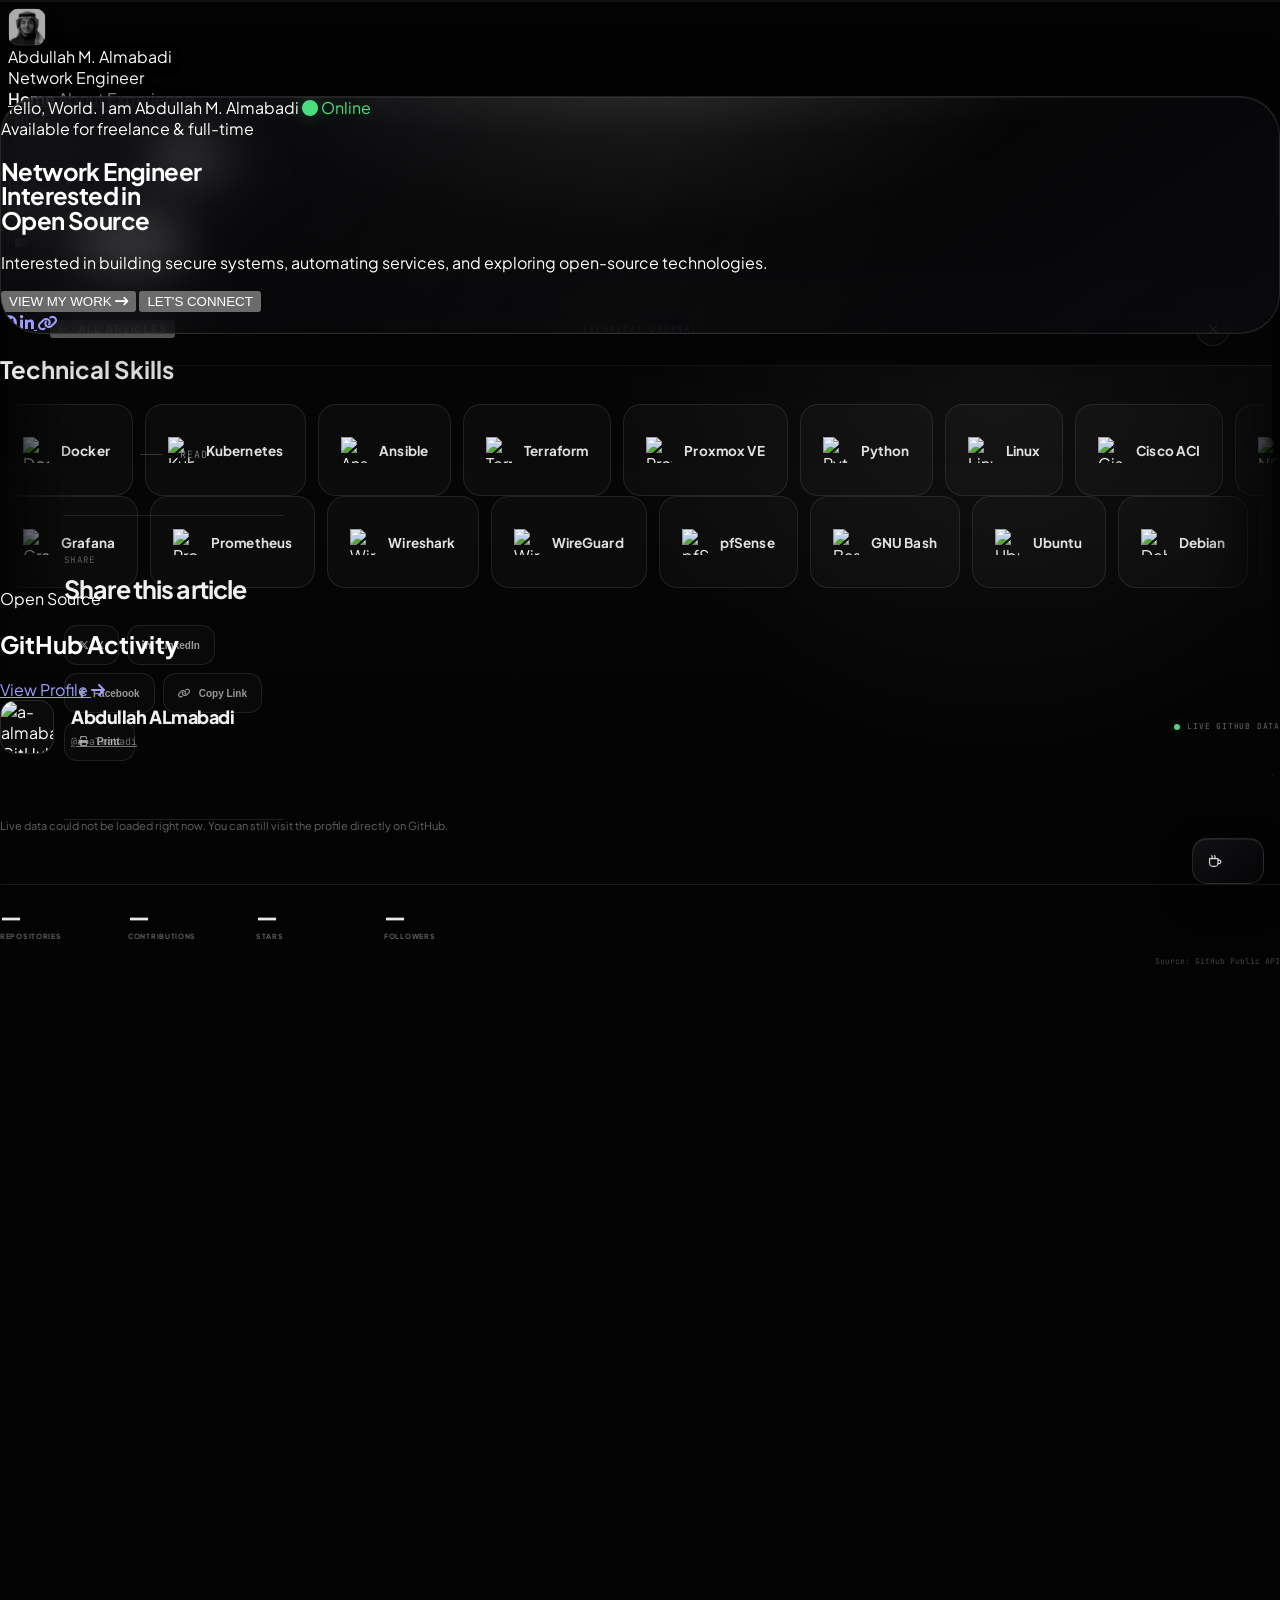
==== index.html @ 155a04f4 "Initial commit" ====
<!doctype html>
<html lang="en" dir="ltr">
<head>
    <meta charset="utf-8" />
    <meta name="viewport" content="width=device-width, initial-scale=1.0, viewport-fit=cover" />
    <meta name="description" content="Abdullah M. Almabadi — Network & Infrastructure Engineer. Building secure, resilient digital infrastructures in Saudi Arabia." />
    <meta name="author" content="Abdullah M. Almabadi" />
    <title>Home</title>
    <script>
        (function () {
            try {
                if (!window.sessionStorage.getItem('ama-name-intro-v13')) {
                    document.documentElement.classList.add('intro-enabled');
                }
            } catch (error) {
                document.documentElement.classList.add('intro-enabled');
            }

            try {
                const savedLanguage = window.localStorage.getItem('ama-language');
                if (savedLanguage === 'ar') {
                    document.documentElement.setAttribute('lang', 'ar');
                    document.documentElement.setAttribute('dir', 'rtl');
                }
            } catch (error) {}

            try {
                const savedTheme = window.localStorage.getItem('ama-theme-preference');
                const preference = ['light', 'dark', 'system'].includes(savedTheme) ? savedTheme : 'dark';
                const resolvedTheme = preference === 'system'
                    ? (window.matchMedia('(prefers-color-scheme: light)').matches ? 'light' : 'dark')
                    : preference;
                document.documentElement.dataset.themePreference = preference;
                document.documentElement.dataset.theme = resolvedTheme;
            } catch (error) {
                document.documentElement.dataset.themePreference = 'dark';
                document.documentElement.dataset.theme = 'dark';
            }
        })();
    </script>
    
    <script src="https://cdn.tailwindcss.com"></script>
    <script src="https://cdnjs.cloudflare.com/ajax/libs/gsap/3.12.2/gsap.min.js"></script>
    <link href="https://fonts.googleapis.com/css2?family=IBM+Plex+Sans+Arabic:wght@300;400;500;600;700&family=Inter+Tight:wght@400;500;600&family=Plus+Jakarta+Sans:wght@300;400;500;600;700;800&family=JetBrains+Mono:wght@300;500;600&family=Tajawal:wght@400;500;700;800&display=swap" rel="stylesheet">
    <link rel="stylesheet" href="https://cdnjs.cloudflare.com/ajax/libs/font-awesome/6.5.1/css/all.min.css">

    <link rel="stylesheet" href="themes.css">
</head>

<body class="antialiased">


    <!-- Inline Simple Icons sprite for the interactive About bio chips -->
    <svg class="brand-icon-sprite" width="0" height="0" aria-hidden="true" focusable="false">
        <symbol id="si-docker" viewBox="0 0 24 24"><path d="M13.983 11.078h2.119a.186.186 0 00.186-.185V9.006a.186.186 0 00-.186-.186h-2.119a.185.185 0 00-.185.185v1.888c0 .102.083.185.185.185m-2.954-5.43h2.118a.186.186 0 00.186-.186V3.574a.186.186 0 00-.186-.185h-2.118a.185.185 0 00-.185.185v1.888c0 .102.082.185.185.185m0 2.716h2.118a.187.187 0 00.186-.186V6.29a.186.186 0 00-.186-.185h-2.118a.185.185 0 00-.185.185v1.887c0 .102.082.185.185.186m-2.93 0h2.12a.186.186 0 00.184-.186V6.29a.185.185 0 00-.185-.185H8.1a.185.185 0 00-.185.185v1.887c0 .102.083.185.185.186m-2.964 0h2.119a.186.186 0 00.185-.186V6.29a.185.185 0 00-.185-.185H5.136a.186.186 0 00-.186.185v1.887c0 .102.084.185.186.186m5.893 2.715h2.118a.186.186 0 00.186-.185V9.006a.186.186 0 00-.186-.186h-2.118a.185.185 0 00-.185.185v1.888c0 .102.082.185.185.185m-2.93 0h2.12a.185.185 0 00.184-.185V9.006a.185.185 0 00-.184-.186h-2.12a.185.185 0 00-.184.185v1.888c0 .102.083.185.185.185m-2.964 0h2.119a.185.185 0 00.185-.185V9.006a.185.185 0 00-.184-.186h-2.12a.186.186 0 00-.186.186v1.887c0 .102.084.185.186.185m-2.92 0h2.12a.185.185 0 00.184-.185V9.006a.185.185 0 00-.184-.186h-2.12a.185.185 0 00-.184.185v1.888c0 .102.082.185.185.185M23.763 9.89c-.065-.051-.672-.51-1.954-.51-.338.001-.676.03-1.01.087-.248-1.7-1.653-2.53-1.716-2.566l-.344-.199-.226.327c-.284.438-.49.922-.612 1.43-.23.97-.09 1.882.403 2.661-.595.332-1.55.413-1.744.42H.751a.751.751 0 00-.75.748 11.376 11.376 0 00.692 4.062c.545 1.428 1.355 2.48 2.41 3.124 1.18.723 3.1 1.137 5.275 1.137.983.003 1.963-.086 2.93-.266a12.248 12.248 0 003.823-1.389c.98-.567 1.86-1.288 2.61-2.136 1.252-1.418 1.998-2.997 2.553-4.4h.221c1.372 0 2.215-.549 2.68-1.009.309-.293.55-.65.707-1.046l.098-.288Z"/></symbol>
        <symbol id="si-nextcloud" viewBox="0 0 24 24"><path d="M12.018 6.537c-2.5 0-4.6 1.712-5.241 4.015-.56-1.232-1.793-2.105-3.225-2.105A3.569 3.569 0 0 0 0 12a3.569 3.569 0 0 0 3.552 3.553c1.432 0 2.664-.874 3.224-2.106.641 2.304 2.742 4.016 5.242 4.016 2.487 0 4.576-1.693 5.231-3.977.569 1.21 1.783 2.067 3.198 2.067A3.568 3.568 0 0 0 24 12a3.569 3.569 0 0 0-3.553-3.553c-1.416 0-2.63.858-3.199 2.067-.654-2.284-2.743-3.978-5.23-3.977zm0 2.085c1.878 0 3.378 1.5 3.378 3.378 0 1.878-1.5 3.378-3.378 3.378A3.362 3.362 0 0 1 8.641 12c0-1.878 1.5-3.378 3.377-3.378zm-8.466 1.91c.822 0 1.467.645 1.467 1.468s-.644 1.467-1.467 1.468A1.452 1.452 0 0 1 2.085 12c0-.823.644-1.467 1.467-1.467zm16.895 0c.823 0 1.468.645 1.468 1.468s-.645 1.468-1.468 1.468A1.452 1.452 0 0 1 18.98 12c0-.823.644-1.467 1.467-1.467z"/></symbol>
        <symbol id="si-proxmox" viewBox="0 0 24 24"><path d="M4.928 1.825c-1.09.553-1.09.64-.07 1.78 5.655 6.295 7.004 7.782 7.107 7.782.139.017 7.971-8.542 8.058-8.801.034-.07-.208-.312-.519-.536-.415-.312-.864-.433-1.712-.467-1.59-.104-2.144.242-4.115 2.455-.899 1.003-1.66 1.833-1.66 1.833-.017 0-.76-.813-1.642-1.798S8.473 2.1 8.127 1.91c-.796-.45-2.421-.484-3.2-.086zM1.297 4.367C.45 4.695 0 5.007 0 5.248c0 .121 1.331 1.678 2.94 3.459 1.625 1.78 2.939 3.268 2.939 3.302 0 .035-1.331 1.522-2.94 3.303C1.314 17.11.017 18.683.035 18.822c.086.467 1.504 1.055 2.541 1.055 1.678-.018 2.058-.312 5.603-4.202 1.78-1.954 3.233-3.614 3.233-3.666 0-.069-1.435-1.694-3.199-3.63-2.3-2.508-3.423-3.632-3.96-3.874-.812-.398-2.126-.467-2.956-.138zm18.467.12c-.502.26-1.764 1.505-3.943 3.891-1.763 1.937-3.199 3.562-3.199 3.631 0 .07 1.453 1.712 3.234 3.666 3.544 3.89 3.925 4.184 5.602 4.202 1.038 0 2.455-.588 2.542-1.055.017-.156-1.28-1.712-2.905-3.493-1.608-1.78-2.94-3.285-2.94-3.32 0-.034 1.332-1.539 2.94-3.32C22.72 6.91 24.017 5.352 24 5.214c-.087-.45-1.366-.968-2.473-1.038-.795-.034-1.21.035-1.763.312zM7.954 16.973c-2.144 2.369-3.908 4.374-3.943 4.46-.034.07.208.312.52.537.414.311.864.432 1.711.467 1.574.103 2.161-.26 4.15-2.508.864-.968 1.608-1.78 1.625-1.78s.761.812 1.643 1.798c2.023 2.248 2.559 2.576 4.132 2.49.848-.035 1.297-.156 1.712-.467.311-.225.553-.467.519-.536-.087-.26-7.92-8.819-8.058-8.801-.069 0-1.867 1.954-4.011 4.34z"/></symbol>
        <symbol id="si-cloudflare" viewBox="0 0 24 24"><path d="M16.5088 16.8447c.1475-.5068.0908-.9707-.1553-1.3154-.2246-.3164-.6045-.499-1.0615-.5205l-8.6592-.1123a.1559.1559 0 0 1-.1333-.0713c-.0283-.042-.0351-.0986-.021-.1553.0278-.084.1123-.1484.2036-.1562l8.7359-.1123c1.0351-.0489 2.1601-.8868 2.5537-1.9136l.499-1.3013c.0215-.0561.0293-.1128.0147-.168-.5625-2.5463-2.835-4.4453-5.5499-4.4453-2.5039 0-4.6284 1.6177-5.3876 3.8614-.4927-.3658-1.1187-.5625-1.794-.499-1.2026.119-2.1665 1.083-2.2861 2.2856-.0283.31-.0069.6128.0635.894C1.5683 13.171 0 14.7754 0 16.752c0 .1748.0142.3515.0352.5273.0141.083.0844.1475.1689.1475h15.9814c.0909 0 .1758-.0645.2032-.1553l.12-.4268zm2.7568-5.5634c-.0771 0-.1611 0-.2383.0112-.0566 0-.1054.0415-.127.0976l-.3378 1.1744c-.1475.5068-.0918.9707.1543 1.3164.2256.3164.6055.498 1.0625.5195l1.8437.1133c.0557 0 .1055.0263.1329.0703.0283.043.0351.1074.0214.1562-.0283.084-.1132.1485-.204.1553l-1.921.1123c-1.041.0488-2.1582.8867-2.5527 1.914l-.1406.3585c-.0283.0713.0215.1416.0986.1416h6.5977c.0771 0 .1474-.0489.169-.126.1122-.4082.1757-.837.1757-1.2803 0-2.6025-2.125-4.727-4.7344-4.727"/></symbol>
        <symbol id="si-pihole" viewBox="0 0 24 24"><path d="M4.344 0c.238 4.792 3.256 7.056 6.252 7.376.165-1.692-4.319-5.6-4.319-5.6-.008-.011.009-.025.019-.014 0 0 4.648 4.01 5.423 5.645 2.762-.15 5.196-1.947 5-4.912 0 0-4.12-.613-5 4.618C11.48 2.753 8.993 0 4.344 0zM12 7.682v.002a3.68 3.68 0 0 0-2.591 1.077L4.94 13.227a3.683 3.683 0 0 0-.86 1.356 3.31 3.31 0 0 0-.237 1.255A3.681 3.681 0 0 0 4.92 18.45l4.464 4.466a3.69 3.69 0 0 0 2.251 1.06l.002.001c.093.01.187.015.28.017l-.1-.008c.06.003.117.009.177.009l-.077-.001L12 24l-.004-.005a3.68 3.68 0 0 0 2.61-1.077l4.469-4.465a3.683 3.683 0 0 0 1.006-1.888l.012-.063a3.682 3.682 0 0 0 .057-.541l.003-.061c0-.017.003-.05.004-.06h-.002a3.683 3.683 0 0 0-1.077-2.607l-4.466-4.468a3.694 3.694 0 0 0-1.564-.927l-.07-.02a3.43 3.43 0 0 0-.946-.133L12 7.682zm3.165 3.357c.023 1.748-1.33 3.078-1.33 4.806.164 2.227 1.733 3.207 3.266 3.146-.035.003-.068.007-.104.009-1.847.135-3.209-1.326-5.002-1.326-2.23.164-3.21 1.736-3.147 3.27l-.008-.104c-.133-1.847 1.328-3.21 1.328-5.002-.173-2.32-1.867-3.284-3.46-3.132.1-.011.203-.021.31-.027 1.847-.133 3.209 1.328 5.002 1.328 2.082-.155 3.074-1.536 3.145-2.968zM4.344 0c.238 4.792 3.256 7.056 6.252 7.376.165-1.692-4.319-5.6-4.319-5.6-.008-.011.009-.025.019-.014 0 0 4.648 4.01 5.423 5.645 2.762-.15 5.196-1.947 5-4.912 0 0-4.12-.613-5 4.618C11.48 2.753 8.993 0 4.344 0zM12 7.682v.002a3.68 3.68 0 0 0-2.591 1.077L4.94 13.227a3.683 3.683 0 0 0-.86 1.356 3.31 3.31 0 0 0-.237 1.255A3.681 3.681 0 0 0 4.92 18.45l4.464 4.466a3.69 3.69 0 0 0 2.251 1.06l.002.001c.093.01.187.015.28.017l-.1-.008c.06.003.117.009.177.009l-.077-.001L12 24l-.004-.005a3.68 3.68 0 0 0 2.61-1.077l4.469-4.465a3.683 3.683 0 0 0 1.006-1.888l.012-.063a3.682 3.682 0 0 0 .057-.541l.003-.061c0-.017.003-.05.004-.06h-.002a3.683 3.683 0 0 0-1.077-2.607l-4.466-4.468a3.694 3.694 0 0 0-1.564-.927l-.07-.02a3.43 3.43 0 0 0-.946-.133L12 7.682zm3.165 3.357c.023 1.748-1.33 3.078-1.33 4.806.164 2.227 1.733 3.207 3.266 3.146-.035.003-.068.007-.104.009-1.847.135-3.209-1.326-5.002-1.326-2.23.164-3.21 1.736-3.147 3.27l-.008-.104c-.133-1.847 1.328-3.21 1.328-5.002-.173-2.32-1.867-3.284-3.46-3.132.1-.011.203-.021.31-.027 1.847-.133 3.209 1.328 5.002 1.328 2.082-.155 3.074-1.536 3.145-2.968z"/></symbol>
        <symbol id="si-fedora" viewBox="0 0 24 24"><path d="M12.001 0C5.376 0 .008 5.369.004 11.992H.002v9.287h.002A2.726 2.726 0 0 0 2.73 24h9.275c6.626-.004 11.993-5.372 11.993-11.997C23.998 5.375 18.628 0 12 0zm2.431 4.94c2.015 0 3.917 1.543 3.917 3.671 0 .197.001.395-.03.619a1.002 1.002 0 0 1-1.137.893 1.002 1.002 0 0 1-.842-1.175 2.61 2.61 0 0 0 .013-.337c0-1.207-.987-1.672-1.92-1.672-.934 0-1.775.784-1.777 1.672.016 1.027 0 2.046 0 3.07l1.732-.012c1.352-.028 1.368 2.009.016 1.998l-1.748.013c-.004.826.006.677.002 1.093 0 0 .015 1.01-.016 1.776-.209 2.25-2.124 4.046-4.424 4.046-2.438 0-4.448-1.993-4.448-4.437.073-2.515 2.078-4.492 4.603-4.469l1.409-.01v1.996l-1.409.013h-.007c-1.388.04-2.577.984-2.6 2.47a2.438 2.438 0 0 0 2.452 2.439c1.356 0 2.441-.987 2.441-2.437l-.001-7.557c0-.14.005-.252.02-.407.23-1.848 1.883-3.256 3.754-3.256z"/></symbol>
        <symbol id="si-youtube" viewBox="0 0 24 24"><path d="M23.498 6.186a3.016 3.016 0 0 0-2.122-2.136C19.505 3.545 12 3.545 12 3.545s-7.505 0-9.377.505A3.017 3.017 0 0 0 .502 6.186C0 8.07 0 12 0 12s0 3.93.502 5.814a3.016 3.016 0 0 0 2.122 2.136c1.871.505 9.376.505 9.376.505s7.505 0 9.377-.505a3.015 3.015 0 0 0 2.122-2.136C24 15.93 24 12 24 12s0-3.93-.502-5.814zM9.545 15.568V8.432L15.818 12l-6.273 3.568z"/></symbol>
        <symbol id="si-linkedin" viewBox="0 0 24 24"><path d="M20.447 20.452h-3.554v-5.569c0-1.328-.027-3.037-1.852-3.037-1.853 0-2.136 1.447-2.136 2.942v5.664H9.351V9h3.414v1.561h.046c.477-.9 1.637-1.85 3.37-1.85 3.601 0 4.267 2.37 4.267 5.455v6.286zM5.337 7.433c-1.144 0-2.063-.926-2.063-2.065 0-1.138.92-2.063 2.063-2.063 1.14 0 2.064.925 2.064 2.063 0 1.139-.925 2.065-2.064 2.065zm1.782 13.019H3.555V9h3.564v11.452zM22.225 0H1.771C.792 0 0 .774 0 1.729v20.542C0 23.227.792 24 1.771 24h20.451C23.2 24 24 23.227 24 22.271V1.729C24 .774 23.2 0 22.222 0h.003z"/></symbol>
        <symbol id="si-x" viewBox="0 0 24 24"><path d="M14.234 10.162 22.977 0h-2.072l-7.591 8.824L7.251 0H.258l9.168 13.343L.258 24H2.33l8.016-9.318L16.749 24h6.993zm-2.837 3.299-.929-1.329L3.076 1.56h3.182l5.965 8.532.929 1.329 7.754 11.09h-3.182z"/></symbol>
    </svg>

    <!-- Centered Liquid-glass Name Intro -->
    <div id="site-intro" class="site-intro" role="status" aria-labelledby="intro-title">
        <h1 id="intro-title" class="intro-name" data-i18n-key="abdullah.m.almabadi"></h1>
    </div>

    <div id="page-transition" class="page-transition" aria-hidden="true">
        <div id="page-transition-panel" class="page-transition__panel">
            <div class="page-transition__meta">
                <span id="page-transition-label" class="page-transition__label"></span>
            </div>
        </div>
    </div>

    <div id="cursor-dot" aria-hidden="true">
        <svg class="cursor-shape cursor-shape--arrow" viewBox="0 0 24 24" focusable="false">
            <defs>
                <linearGradient id="cursor-arrow-gradient" x1="3" y1="3" x2="21" y2="22" gradientUnits="userSpaceOnUse">
                    <stop offset="0" stop-color="#f5f5f5"/>
                    <stop offset="0.28" stop-color="#b9bcc1"/>
                    <stop offset="0.62" stop-color="#51555b"/>
                    <stop offset="1" stop-color="#090a0c"/>
                </linearGradient>
                <pattern id="cursor-arrow-grid" width="3" height="3" patternUnits="userSpaceOnUse">
                    <path d="M3 0H0V3" fill="none" stroke="#e4e4e6" stroke-width=".24" opacity=".46"/>
                </pattern>
            </defs>
            <path d="M4.037 4.688a.495.495 0 0 1 .651-.651l16 6.5a.5.5 0 0 1-.063.947l-6.124 1.58a2 2 0 0 0-1.438 1.435l-1.579 6.126a.5.5 0 0 1-.947.063z" fill="url(#cursor-arrow-gradient)" stroke="rgba(229,250,255,.72)" stroke-width=".65" stroke-linejoin="round"/>
            <path d="M4.037 4.688a.495.495 0 0 1 .651-.651l16 6.5a.5.5 0 0 1-.063.947l-6.124 1.58a2 2 0 0 0-1.438 1.435l-1.579 6.126a.5.5 0 0 1-.947.063z" fill="url(#cursor-arrow-grid)" opacity=".58"/>
        </svg>
        <svg class="cursor-shape cursor-shape--hand" viewBox="0 0 448 512" focusable="false">
            <defs>
                <linearGradient id="cursor-hand-gradient" x1="80" y1="24" x2="386" y2="490" gradientUnits="userSpaceOnUse">
                    <stop offset="0" stop-color="#f5f5f5"/>
                    <stop offset="0.26" stop-color="#b7bac0"/>
                    <stop offset="0.58" stop-color="#4c5056"/>
                    <stop offset="1" stop-color="#08090b"/>
                </linearGradient>
                <pattern id="cursor-hand-grid" width="46" height="46" patternUnits="userSpaceOnUse">
                    <path d="M46 0H0V46" fill="none" stroke="#e3e3e5" stroke-width="3" opacity=".25"/>
                    <circle cx="4" cy="4" r="2.2" fill="#bec1c5" opacity=".28"/>
                </pattern>
            </defs>
            <path d="M128 40c0-22.1 17.9-40 40-40s40 17.9 40 40v148.2c8.5-7.6 19.7-12.2 32-12.2 20.6 0 38.2 13 45 31.2 8.8-9.3 21.2-15.2 35-15.2 25.3 0 46 19.5 47.9 44.3 8.5-7.7 19.8-12.3 32.1-12.3 26.5 0 48 21.5 48 48v112c0 70.7-57.3 128-128 128h-80.1l-5.2-.1c-5-.1-9.9-.4-14.7-1.1-55.3-5.6-106.2-34-140-79L8 336c-13.3-17.7-9.7-42.7 8-56s42.7-9.7 56 8l56 74.7V40zm112 264c0-8.8-7.2-16-16-16s-16 7.2-16 16v96c0 8.8 7.2 16 16 16s16-7.2 16-16v-96zm48-16c-8.8 0-16 7.2-16 16v96c0 8.8 7.2 16 16 16s16-7.2 16-16v-96c0-8.8-7.2-16-16-16zm80 16c0-8.8-7.2-16-16-16s-16 7.2-16 16v96c0 8.8 7.2 16 16 16s16-7.2 16-16v-96z" fill="url(#cursor-hand-gradient)" stroke="rgba(229,250,255,.7)" stroke-width="11" stroke-linejoin="round"/>
            <path d="M128 40c0-22.1 17.9-40 40-40s40 17.9 40 40v148.2c8.5-7.6 19.7-12.2 32-12.2 20.6 0 38.2 13 45 31.2 8.8-9.3 21.2-15.2 35-15.2 25.3 0 46 19.5 47.9 44.3 8.5-7.7 19.8-12.3 32.1-12.3 26.5 0 48 21.5 48 48v112c0 70.7-57.3 128-128 128h-80.1l-5.2-.1c-5-.1-9.9-.4-14.7-1.1-55.3-5.6-106.2-34-140-79L8 336c-13.3-17.7-9.7-42.7 8-56s42.7-9.7 56 8l56 74.7V40z" fill="url(#cursor-hand-grid)" opacity=".42"/>
        </svg>
    </div>
    <canvas id="nexus-canvas" class="nexus-canvas"></canvas>

    <a class="support-button" href="https://buymeacoffee.com/a_almabadi" target="_blank" rel="noopener noreferrer" data-i18n-aria-key="aria.support.my.work">
        <svg viewBox="0 0 24 24" aria-hidden="true"><path d="M5 8h12v6a5 5 0 0 1-5 5H10a5 5 0 0 1-5-5V8Z"></path><path d="M17 10h1.5a2.5 2.5 0 0 1 0 5H17"></path><path d="M8 3.5c0 1 1 1 1 2S8 6.5 8 7.5M12 3.5c0 1 1 1 1 2s-1 1-1 2"></path></svg>
        <span data-i18n-key="support.my.work"></span>
    </a>

    <!-- HEADER -- Fully Transparent -->
    <header class="nav-header fixed top-6 left-1/2 -translate-x-1/2 w-[94%] max-w-7xl z-[100] px-6 py-4 flex items-center justify-between">
        <div class="flex items-center gap-3 group cursor-pointer" onclick="navigateTo('home')">
            <div class="relative">
                <span class="profile-avatar header-profile-image" role="img" data-i18n-aria-key="aria.abdullah.m.almabadi"></span>
                <div class="absolute -bottom-1 -right-1 w-3 h-3 bg-white rounded-full border-[2px] border-[#030303]"></div>
            </div>
            <div>
                <div class="brand-name font-bold text-sm tracking-tighter" data-i18n-key="abdullah.m.almabadi.2"></div>
                <div class="text-[9px] text-white/40 -mt-0.5" data-i18n-key="network.engineer"></div>
            </div>
        </div>
        
        <nav class="hidden lg:flex items-center gap-9 text-xs font-semibold uppercase tracking-[2px]">
            <a href="#home" class="nav-link active" data-page="home" onclick="event.preventDefault(); navigateTo('home')"><span data-i18n-key="home"></span><span class="nav-indicator"></span></a>
            <a href="#about" class="nav-link" data-page="about" onclick="event.preventDefault(); navigateTo('about')"><span data-i18n-key="about"></span><span class="nav-indicator"></span></a>
            <a href="#experience" class="nav-link" data-page="experience" onclick="event.preventDefault(); navigateTo('experience')"><span data-i18n-key="experience"></span><span class="nav-indicator"></span></a>
            <div id="blog-nav-group" class="blog-nav-group">
                <button id="blog-nav-trigger" type="button" class="nav-link blog-nav-trigger" data-page="blog" aria-expanded="false" aria-controls="blog-nav-dropdown" onclick="toggleBlogNavDropdown(event)">
                    <span data-i18n-key="blog"></span>
                    <i class="fa-solid fa-chevron-down" aria-hidden="true"></i>
                    <span class="nav-indicator"></span>
                </button>
                <div id="blog-nav-dropdown" class="blog-nav-dropdown" role="menu" data-i18n-aria-key="aria.blog.menu">
                    <div class="blog-nav-choices">
                        <button type="button" class="blog-nav-text-link" role="menuitem" onclick="openLatestArticles()">
                            <span data-i18n-key="latest.articles"></span>
                            <span class="blog-nav-text-link__meta"><span class="blog-choice-count--latest"></span><i class="fa-solid fa-arrow-right" aria-hidden="true"></i></span>
                        </button>
                        <button type="button" class="blog-nav-text-link" role="menuitem" onclick="openBlogArchive()">
                            <span data-i18n-key="full.archive"></span>
                            <span class="blog-nav-text-link__meta"><span class="blog-choice-count--archive"></span><i class="fa-solid fa-arrow-right" aria-hidden="true"></i></span>
                        </button>
                    </div>
                </div>
            </div>
        </nav>

        <div class="flex items-center gap-2.5">
            <div class="theme-switcher-visual theme-switcher-desktop" role="group" data-i18n-aria-key="aria.choose.website.theme">
                <button type="button" class="theme-switcher-option" data-theme-value="system" aria-pressed="false" data-i18n-aria-key="aria.use.system.theme">
                    <svg viewBox="0 0 24 24" aria-hidden="true"><rect x="3" y="4" width="18" height="12" rx="2"></rect><path d="M8 20h8M12 16v4"></path></svg>
                </button>
                <button type="button" class="theme-switcher-option" data-theme-value="light" aria-pressed="false" data-i18n-aria-key="aria.use.light.theme">
                    <svg viewBox="0 0 24 24" aria-hidden="true"><circle cx="12" cy="12" r="3.5"></circle><path d="M12 2.5v2M12 19.5v2M2.5 12h2M19.5 12h2M5.3 5.3l1.4 1.4M17.3 17.3l1.4 1.4M18.7 5.3l-1.4 1.4M6.7 17.3l-1.4 1.4"></path></svg>
                </button>
                <button type="button" class="theme-switcher-option is-current" data-theme-value="dark" aria-pressed="true" data-i18n-aria-key="aria.use.dark.theme">
                    <svg viewBox="0 0 24 24" aria-hidden="true"><path d="M20.2 15.2A8.6 8.6 0 0 1 8.8 3.8a8.7 8.7 0 1 0 11.4 11.4Z"></path></svg>
                </button>
            </div>
            <button id="lang-toggle" onclick="toggleLanguage()" class="header-action language-switcher hidden lg:flex" data-i18n-aria-key="aria.switch.to.arabic">
                <i class="fa-solid fa-language" aria-hidden="true"></i>
                <span id="lang-toggle-text"></span>
            </button>
            <button onclick="downloadCV()" class="header-action cv-download-button hidden lg:flex" data-i18n-aria-key="aria.download.cv">
                <span data-i18n-key="cv"></span>
                <i class="fa-solid fa-file-arrow-down" aria-hidden="true"></i>
            </button>
            <button id="mobile-menu-btn" class="lg:hidden w-9 h-9 flex items-center justify-center text-white/70 hover:text-white border border-white/10 rounded-2xl transition-all">
                <i class="fa-solid fa-bars text-sm"></i>
            </button>
        </div>
    </header>

    <!-- Mobile Menu -->
    <div id="mobile-menu" class="hidden lg:hidden fixed inset-0 z-[90] bg-black/95 pt-24 px-6">
        <div class="flex flex-col gap-1 text-sm font-medium">
            <a href="#home" class="mobile-nav-link py-4 px-6 border-b border-white/10 flex items-center justify-between" data-page="home" onclick="event.preventDefault(); navigateTo('home')">
                <span data-i18n-key="home.2"></span><i class="fa-solid fa-arrow-right text-xs opacity-40"></i>
            </a>
            <a href="#about" class="mobile-nav-link py-4 px-6 border-b border-white/10 flex items-center justify-between" data-page="about" onclick="event.preventDefault(); navigateTo('about')">
                <span data-i18n-key="about.2"></span><i class="fa-solid fa-arrow-right text-xs opacity-40"></i>
            </a>
            <a href="#experience" class="mobile-nav-link py-4 px-6 border-b border-white/10 flex items-center justify-between" data-page="experience" onclick="event.preventDefault(); navigateTo('experience')">
                <span data-i18n-key="experience.2"></span><i class="fa-solid fa-arrow-right text-xs opacity-40"></i>
            </a>
            <div id="mobile-blog-nav" class="mobile-blog-nav border-b border-white/10">
                <button type="button" class="mobile-blog-trigger mobile-nav-link w-full py-4 px-6 flex items-center justify-between" aria-expanded="false" aria-controls="mobile-blog-submenu" onclick="toggleMobileBlogMenu()">
                    <span data-i18n-key="blog.2"></span><i class="fa-solid fa-chevron-down text-xs opacity-40"></i>
                </button>
                <div id="mobile-blog-submenu" class="mobile-blog-submenu">
                    <div>
                        <div class="mobile-blog-content">
                            <div class="blog-nav-choices">
                                <button type="button" class="blog-nav-text-link" onclick="openLatestArticles()">
                                    <span data-i18n-key="latest.articles.2"></span>
                                    <span class="blog-nav-text-link__meta"><span class="blog-choice-count--latest"></span><i class="fa-solid fa-arrow-right" aria-hidden="true"></i></span>
                                </button>
                                <button type="button" class="blog-nav-text-link" onclick="openBlogArchive()">
                                    <span data-i18n-key="full.archive.2"></span>
                                    <span class="blog-nav-text-link__meta"><span class="blog-choice-count--archive"></span><i class="fa-solid fa-arrow-right" aria-hidden="true"></i></span>
                                </button>
                            </div>
                        </div>
                    </div>
                </div>
            </div>
            <div class="pt-6 px-1 flex justify-center">
                <div class="theme-switcher-visual theme-switcher-mobile" role="group" data-i18n-aria-key="aria.choose.website.theme.2">
                <button type="button" class="theme-switcher-option" data-theme-value="system" aria-pressed="false" data-i18n-aria-key="aria.use.system.theme.2">
                    <svg viewBox="0 0 24 24" aria-hidden="true"><rect x="3" y="4" width="18" height="12" rx="2"></rect><path d="M8 20h8M12 16v4"></path></svg>
                </button>
                <button type="button" class="theme-switcher-option" data-theme-value="light" aria-pressed="false" data-i18n-aria-key="aria.use.light.theme.2">
                    <svg viewBox="0 0 24 24" aria-hidden="true"><circle cx="12" cy="12" r="3.5"></circle><path d="M12 2.5v2M12 19.5v2M2.5 12h2M19.5 12h2M5.3 5.3l1.4 1.4M17.3 17.3l1.4 1.4M18.7 5.3l-1.4 1.4M6.7 17.3l-1.4 1.4"></path></svg>
                </button>
                <button type="button" class="theme-switcher-option is-current" data-theme-value="dark" aria-pressed="true" data-i18n-aria-key="aria.use.dark.theme.2">
                    <svg viewBox="0 0 24 24" aria-hidden="true"><path d="M20.2 15.2A8.6 8.6 0 0 1 8.8 3.8a8.7 8.7 0 1 0 11.4 11.4Z"></path></svg>
                </button>
            </div>
            </div>
            <div class="pt-3 px-1 flex items-center gap-3">
                <button onclick="toggleLanguage(); closeMobileNavigation()" class="mobile-header-action mobile-language-switcher" data-i18n-aria-key="aria.switch.to.arabic.2">
                    <i class="fa-solid fa-language" aria-hidden="true"></i>
                    <span id="mobile-lang-text"></span>
                </button>
                <button onclick="downloadCV(); closeMobileNavigation()" class="mobile-header-action mobile-cv-button" data-i18n-aria-key="aria.download.cv.2">
                    <span data-i18n-key="download.cv"></span>
                    <i class="fa-solid fa-file-arrow-down" aria-hidden="true"></i>
                </button>
            </div>
        </div>
    </div>

    <!-- ==================== HOME PAGE ==================== -->
    <section id="page-home" class="page-view active">
        <div class="max-w-7xl mx-auto px-6">

            <!-- HERO -->
            <div class="hero-glass min-h-[calc(100vh-172px)] flex flex-col items-center text-center justify-center px-6 md:px-12 py-16 md:py-20 mb-6">
                <div class="mb-5 font-mono text-[11px] uppercase tracking-[3.5px] text-white/40 flex items-center gap-3">
                    <span data-i18n-key="hello.world.i.am.abdullah.m"></span>
                    <span class="w-2 h-px bg-white/30"></span>
                    <span class="online-status flex items-center gap-1 text-[10px]">
                        <i class="fa-solid fa-circle text-[7px] animate-pulse"></i> 
                        <span data-i18n-key="online"></span>
                    </span>
                </div>

                <div class="inline-flex items-center gap-3 mb-8 px-6 py-2 rounded-full border border-white/10 bg-white/5 text-xs tracking-[1px]">
                    <div class="flex items-center gap-2">
                        <span class="w-1.5 h-1.5 bg-white rounded-full animate-pulse"></span>
                        <span class="font-extrabold text-white/70 uppercase" data-i18n-key="available.for.freelance.full.time"></span>
                    </div>
                </div>

                <h1 class="text-6xl md:text-[92px] font-extrabold tracking-tighter leading-[.98] mb-4 improved-heading">
                    <span data-i18n-key="network.engineer.2"></span><br>
                    <span data-i18n-key="interested.in"></span><br>
                    <span class="text-white/80 italic font-light tracking-[-3.2px]" id="dynamic-text" data-i18n-key="open.source"></span>
                </h1>

                <p class="max-w-xl text-lg md:text-xl text-white/50 font-light leading-tight mb-11" data-i18n-key="interested.in.building.secure.systems.automating"></p>

                <div class="flex flex-wrap justify-center items-center gap-x-4 gap-y-3 mb-12">
                    <button onclick="navigateToSection('experience', 'experience-projects')" class="px-9 py-[15px] bg-white hover:bg-white/90 text-black active:scale-[0.985] transition-all font-extrabold text-xs tracking-[2px] rounded-3xl flex items-center gap-2">
                        <span data-i18n-key="view.my.work"></span>
                        <i class="fa-solid fa-arrow-right-long"></i>
                    </button>
                    <button onclick="navigateToSection('home', 'home-contact')" class="px-9 py-[15px] border border-white/10 hover:bg-white/5 hover:border-white/30 active:scale-[0.985] transition-all font-extrabold text-xs tracking-[2px] rounded-3xl text-white flex items-center gap-2">
                        <span data-i18n-key="let.s.connect"></span>
                    </button>
                </div>

                <div class="flex items-center gap-2.5">
                    <a href="https://github.com/a-almabadi" target="_blank" class="w-12 h-12 flex items-center justify-center rounded-3xl border border-white/10 hover:bg-white hover:text-black text-lg transition-all">
                        <i class="fa-brands fa-github"></i>
                    </a>
                    <a href="https://www.linkedin.com/in/a-almabadi" target="_blank" class="w-12 h-12 flex items-center justify-center rounded-3xl border border-white/10 hover:bg-white hover:text-black text-lg transition-all">
                        <i class="fa-brands fa-linkedin-in"></i>
                    </a>
                    <a href="https://links.a-almabadi.com" target="_blank" rel="noopener noreferrer" class="w-12 h-12 flex items-center justify-center rounded-3xl border border-white/10 hover:bg-white hover:text-black text-lg transition-all" data-i18n-aria-key="aria.all.my.links">
                        <i class="fa-solid fa-link"></i>
                    </a>
                </div>
            </div>

            <!-- SKILLS ARSENAL — directly below Hero -->
            <div class="py-14 md:py-20 relative overflow-hidden mb-6">
                <div class="text-center mb-14 md:mb-16">
                    <h2 class="text-[40px] md:text-6xl lg:text-[64px] font-extrabold tracking-tighter leading-[0.95] text-white" data-i18n-key="technical.skills"></h2>
                </div>

                <div class="arsenal-wrap-skills arsenal-fade-skills mb-3">
                    <div class="arsenal-track-skills">
                        <div class="si-mono"><img src="https://cdn.simpleicons.org/docker" alt="Docker" loading="lazy"><span class="si-mono-label" data-i18n-key="skill.docker"></span></div>
                        <div class="si-mono"><img src="https://cdn.simpleicons.org/kubernetes" alt="Kubernetes" loading="lazy"><span class="si-mono-label" data-i18n-key="skill.kubernetes"></span></div>
                        <div class="si-mono"><img src="https://cdn.simpleicons.org/ansible" alt="Ansible" loading="lazy"><span class="si-mono-label" data-i18n-key="skill.ansible"></span></div>
                        <div class="si-mono"><img src="https://cdn.simpleicons.org/terraform" alt="Terraform" loading="lazy"><span class="si-mono-label" data-i18n-key="skill.terraform"></span></div>
                        <div class="si-mono"><img src="https://cdn.simpleicons.org/proxmox" alt="Proxmox" loading="lazy"><span class="si-mono-label" data-i18n-key="skill.proxmox.ve"></span></div>
                        <div class="si-mono"><img src="https://cdn.simpleicons.org/python" alt="Python" loading="lazy"><span class="si-mono-label" data-i18n-key="skill.python"></span></div>
                        <div class="si-mono"><img src="https://cdn.simpleicons.org/linux" alt="Linux" loading="lazy"><span class="si-mono-label" data-i18n-key="skill.linux"></span></div>
                        <div class="si-mono"><img src="https://cdn.simpleicons.org/cisco" alt="Cisco" loading="lazy"><span class="si-mono-label" data-i18n-key="skill.cisco.aci"></span></div>
                        <div class="si-mono"><img src="https://cdn.simpleicons.org/nginx" alt="NGINX" loading="lazy"><span class="si-mono-label" data-i18n-key="skill.nginx"></span></div>
                        <div class="si-mono"><img src="https://cdn.simpleicons.org/git" alt="Git" loading="lazy"><span class="si-mono-label" data-i18n-key="skill.git"></span></div>
                        <div class="si-mono"><img src="https://cdn.simpleicons.org/googlecloud" alt="Google Cloud" loading="lazy"><span class="si-mono-label" data-i18n-key="skill.google.cloud"></span></div>
                        <div class="si-mono"><img src="https://cdn.simpleicons.org/cloudflare" alt="Cloudflare" loading="lazy"><span class="si-mono-label" data-i18n-key="skill.cloudflare"></span></div>
                        <div class="si-mono"><img src="https://cdn.simpleicons.org/docker" alt="Docker"><span class="si-mono-label" data-i18n-key="skill.docker"></span></div>
                        <div class="si-mono"><img src="https://cdn.simpleicons.org/kubernetes" alt="Kubernetes"><span class="si-mono-label" data-i18n-key="skill.kubernetes"></span></div>
                        <div class="si-mono"><img src="https://cdn.simpleicons.org/ansible" alt="Ansible"><span class="si-mono-label" data-i18n-key="skill.ansible"></span></div>
                        <div class="si-mono"><img src="https://cdn.simpleicons.org/terraform" alt="Terraform"><span class="si-mono-label" data-i18n-key="skill.terraform"></span></div>
                        <div class="si-mono"><img src="https://cdn.simpleicons.org/proxmox" alt="Proxmox"><span class="si-mono-label" data-i18n-key="skill.proxmox.ve"></span></div>
                        <div class="si-mono"><img src="https://cdn.simpleicons.org/python" alt="Python"><span class="si-mono-label" data-i18n-key="skill.python"></span></div>
                        <div class="si-mono"><img src="https://cdn.simpleicons.org/linux" alt="Linux"><span class="si-mono-label" data-i18n-key="skill.linux"></span></div>
                        <div class="si-mono"><img src="https://cdn.simpleicons.org/cisco" alt="Cisco"><span class="si-mono-label" data-i18n-key="skill.cisco.aci"></span></div>
                        <div class="si-mono"><img src="https://cdn.simpleicons.org/nginx" alt="NGINX"><span class="si-mono-label" data-i18n-key="skill.nginx"></span></div>
                        <div class="si-mono"><img src="https://cdn.simpleicons.org/git" alt="Git"><span class="si-mono-label" data-i18n-key="skill.git"></span></div>
                        <div class="si-mono"><img src="https://cdn.simpleicons.org/googlecloud" alt="Google Cloud"><span class="si-mono-label" data-i18n-key="skill.google.cloud"></span></div>
                        <div class="si-mono"><img src="https://cdn.simpleicons.org/cloudflare" alt="Cloudflare"><span class="si-mono-label" data-i18n-key="skill.cloudflare"></span></div>
                    </div>
                </div>

                <div class="arsenal-wrap-skills arsenal-fade-skills">
                    <div class="arsenal-track-skills reverse slow">
                        <div class="si-mono"><img src="https://cdn.simpleicons.org/grafana" alt="Grafana" loading="lazy"><span class="si-mono-label" data-i18n-key="skill.grafana"></span></div>
                        <div class="si-mono"><img src="https://cdn.simpleicons.org/prometheus" alt="Prometheus" loading="lazy"><span class="si-mono-label" data-i18n-key="skill.prometheus"></span></div>
                        <div class="si-mono"><img src="https://cdn.simpleicons.org/wireshark" alt="Wireshark" loading="lazy"><span class="si-mono-label" data-i18n-key="skill.wireshark"></span></div>
                        <div class="si-mono"><img src="https://cdn.simpleicons.org/wireguard" alt="WireGuard" loading="lazy"><span class="si-mono-label" data-i18n-key="skill.wireguard"></span></div>
                        <div class="si-mono"><img src="https://cdn.simpleicons.org/pfsense" alt="pfSense" loading="lazy"><span class="si-mono-label" data-i18n-key="skill.pfsense"></span></div>
                        <div class="si-mono"><img src="https://cdn.simpleicons.org/gnubash" alt="Bash" loading="lazy"><span class="si-mono-label" data-i18n-key="skill.gnu.bash"></span></div>
                        <div class="si-mono"><img src="https://cdn.simpleicons.org/ubuntu" alt="Ubuntu" loading="lazy"><span class="si-mono-label" data-i18n-key="skill.ubuntu"></span></div>
                        <div class="si-mono"><img src="https://cdn.simpleicons.org/debian" alt="Debian" loading="lazy"><span class="si-mono-label" data-i18n-key="skill.debian"></span></div>
                        <div class="si-mono"><img src="https://cdn.simpleicons.org/postgresql" alt="PostgreSQL" loading="lazy"><span class="si-mono-label" data-i18n-key="skill.postgresql"></span></div>
                        <div class="si-mono"><img src="https://cdn.simpleicons.org/redis" alt="Redis" loading="lazy"><span class="si-mono-label" data-i18n-key="skill.redis"></span></div>
                        <div class="si-mono"><img src="https://cdn.simpleicons.org/nodedotjs" alt="Node.js" loading="lazy"><span class="si-mono-label" data-i18n-key="skill.node.js"></span></div>
                        <div class="si-mono"><img src="https://cdn.simpleicons.org/tailscale" alt="Tailscale" loading="lazy"><span class="si-mono-label" data-i18n-key="skill.tailscale"></span></div>
                        <div class="si-mono"><img src="https://cdn.simpleicons.org/claude" alt="Claude Code" loading="lazy"><span class="si-mono-label" data-i18n-key="skill.claude.code"></span></div>
                        <div class="si-mono"><img src="[data-uri]" alt="ChatGPT" loading="lazy"><span class="si-mono-label" data-i18n-key="skill.chatgpt"></span></div>
                        <div class="si-mono"><img src="https://cdn.simpleicons.org/googlegemini" alt="Google AI Studio" loading="lazy"><span class="si-mono-label" data-i18n-key="skill.google.ai.studio"></span></div>
                        <div class="si-mono"><img src="https://cdn.simpleicons.org/grafana" alt="Grafana"><span class="si-mono-label" data-i18n-key="skill.grafana"></span></div>
                        <div class="si-mono"><img src="https://cdn.simpleicons.org/prometheus" alt="Prometheus"><span class="si-mono-label" data-i18n-key="skill.prometheus"></span></div>
                        <div class="si-mono"><img src="https://cdn.simpleicons.org/wireshark" alt="Wireshark"><span class="si-mono-label" data-i18n-key="skill.wireshark"></span></div>
                        <div class="si-mono"><img src="https://cdn.simpleicons.org/wireguard" alt="WireGuard"><span class="si-mono-label" data-i18n-key="skill.wireguard"></span></div>
                        <div class="si-mono"><img src="https://cdn.simpleicons.org/pfsense" alt="pfSense"><span class="si-mono-label" data-i18n-key="skill.pfsense"></span></div>
                        <div class="si-mono"><img src="https://cdn.simpleicons.org/gnubash" alt="Bash"><span class="si-mono-label" data-i18n-key="skill.gnu.bash"></span></div>
                        <div class="si-mono"><img src="https://cdn.simpleicons.org/ubuntu" alt="Ubuntu"><span class="si-mono-label" data-i18n-key="skill.ubuntu"></span></div>
                        <div class="si-mono"><img src="https://cdn.simpleicons.org/debian" alt="Debian"><span class="si-mono-label" data-i18n-key="skill.debian"></span></div>
                        <div class="si-mono"><img src="https://cdn.simpleicons.org/postgresql" alt="PostgreSQL"><span class="si-mono-label" data-i18n-key="skill.postgresql"></span></div>
                        <div class="si-mono"><img src="https://cdn.simpleicons.org/redis" alt="Redis"><span class="si-mono-label" data-i18n-key="skill.redis"></span></div>
                        <div class="si-mono"><img src="https://cdn.simpleicons.org/nodedotjs" alt="Node.js"><span class="si-mono-label" data-i18n-key="skill.node.js"></span></div>
                        <div class="si-mono"><img src="https://cdn.simpleicons.org/tailscale" alt="Tailscale"><span class="si-mono-label" data-i18n-key="skill.tailscale"></span></div>
                        <div class="si-mono"><img src="https://cdn.simpleicons.org/claude" alt="Claude Code" loading="lazy"><span class="si-mono-label" data-i18n-key="skill.claude.code"></span></div>
                        <div class="si-mono"><img src="[data-uri]" alt="ChatGPT" loading="lazy"><span class="si-mono-label" data-i18n-key="skill.chatgpt"></span></div>
                        <div class="si-mono"><img src="https://cdn.simpleicons.org/googlegemini" alt="Google AI Studio" loading="lazy"><span class="si-mono-label" data-i18n-key="skill.google.ai.studio"></span></div>
                    </div>
                </div>


            </div>

            <!-- LIVE GITHUB ACTIVITY -->
            <div id="github-activity-section" class="mb-24">
                <div class="flex items-end justify-between mb-9">
                    <div>
                        <div class="font-extrabold uppercase tracking-[2.5px] text-xs text-white/80 mb-1" data-i18n-key="open.source.2"></div>
                        <h2 class="text-5xl md:text-6xl font-extrabold tracking-tighter text-white" data-i18n-key="github.activity"></h2>
                    </div>
                    <a href="https://github.com/a-almabadi" target="_blank" rel="noopener noreferrer" class="hidden md:flex items-center text-xs text-white/40 hover:text-white transition-colors gap-1.5 group">
                        <span data-i18n-key="view.profile"></span>
                        <i class="fa-solid fa-arrow-right group-hover:translate-x-0.5 transition" aria-hidden="true"></i>
                    </a>
                </div>
                <div class="github-live-card">
                    <div class="github-profile-row">
                        <div class="github-profile-main">
                            <img id="github-avatar" src="https://avatars.githubusercontent.com/u/192882438?v=4" alt="a-almabadi GitHub profile" class="github-avatar" loading="lazy">
                            <div class="min-w-0">
                                <div id="github-profile-name" class="github-profile-name">Abdullah ALmabadi</div>
                                <a id="github-profile-link" href="https://github.com/a-almabadi" target="_blank" rel="noopener noreferrer" class="github-profile-handle">@a-almabadi</a>
                            </div>
                        </div>
                        <div class="github-live-status" data-i18n-key="live.github.data"></div>
                    </div>
                    <p id="github-profile-bio" class="github-profile-bio"></p>
                    <div id="github-loading" class="github-loading"><i class="fa-solid fa-circle-notch fa-spin" aria-hidden="true"></i><span data-i18n-key="loading.github.contributions"></span></div>
                    <div id="github-contributions" class="github-contribution-wrap" hidden>
                        <div id="github-contribution-graph" class="github-contribution-graph" role="img" aria-label="GitHub contribution activity"></div>
                        <div class="github-contribution-footer">
                            <span id="github-contribution-total"></span>
                            <span class="github-contribution-legend"><span data-i18n-key="github.legend.less"></span><i class="github-contribution-dot" data-level="0"></i><i class="github-contribution-dot" data-level="1"></i><i class="github-contribution-dot" data-level="2"></i><i class="github-contribution-dot" data-level="3"></i><i class="github-contribution-dot" data-level="4"></i><span data-i18n-key="github.legend.more"></span></span>
                        </div>
                    </div>
                    <div class="github-stats" data-i18n-aria-key="aria.github.statistics">
                        <div class="github-stat"><div id="github-stat-repos" class="github-stat__value">—</div><div class="github-stat__label" data-i18n-key="repositories"></div></div>
                        <div class="github-stat"><div id="github-stat-contributions" class="github-stat__value">—</div><div class="github-stat__label" data-i18n-key="contributions"></div></div>
                        <div class="github-stat"><div id="github-stat-stars" class="github-stat__value">—</div><div class="github-stat__label" data-i18n-key="stars"></div></div>
                        <div class="github-stat"><div id="github-stat-followers" class="github-stat__value">—</div><div class="github-stat__label" data-i18n-key="followers"></div></div>
                    </div>
                    <div id="github-sync" class="github-sync" aria-live="polite"></div>
                </div>
            </div>

            <!-- PROJECTS (ON HOME) -->
            <div class="mb-24">
                <div class="flex items-end justify-between mb-9">
                    <div>
                        <div class="font-extrabold uppercase tracking-[2.5px] text-xs text-white/80 mb-1" data-i18n-key="selected.work"></div>
                        <h2 class="text-5xl md:text-6xl font-extrabold tracking-tighter text-white" data-i18n-key="featured.projects"></h2>
                    </div>
                    <button onclick="navigateToSection('experience', 'experience-projects')" class="hidden md:flex items-center text-xs text-white/40 hover:text-white transition-colors gap-1.5 group">
                        <span data-i18n-key="view.all.projects"></span> 
                        <i class="fa-solid fa-arrow-right group-hover:translate-x-0.5 transition"></i>
                    </button>
                </div>

                <div class="grid grid-cols-1 md:grid-cols-2 lg:grid-cols-3 gap-5">
                    <div class="project-card card p-7 group cursor-pointer" onclick="showProjectModal(0)">
                        <div class="glow-point"></div>
                        <div class="flex justify-between items-start mb-6 gap-4">
                            <div>
                                <div class="uppercase text-xs tracking-[2px] font-extrabold text-white/90" data-i18n-key="python.tool"></div>
                                <div class="text-[22px] font-extrabold tracking-tight leading-none mt-1 text-white" data-i18n-html-key="project.portScanner"></div>
                            </div>
                            <div class="text-right text-[9px] font-mono bg-white/5 px-3 py-1 rounded-2xl self-start tracking-wider" data-i18n-key="academic"></div>
                        </div>
                        <p class="text-sm leading-relaxed text-white/60 mb-7" data-i18n-key="a.python.tool.for.scanning.tcp"></p>
                        <div class="flex flex-wrap gap-x-2 gap-y-1 text-xs">
                            <div class="tech-pill px-3 py-px rounded-xl bg-white/5 text-white/60" data-i18n-key="pill.python"></div>
                            <div class="tech-pill px-3 py-px rounded-xl bg-white/5 text-white/60" data-i18n-key="pill.tcp.udp"></div>
                            <div class="tech-pill px-3 py-px rounded-xl bg-white/5 text-white/60" data-i18n-key="pill.threading"></div>
                            <div class="tech-pill px-3 py-px rounded-xl bg-white/5 text-white/60" data-i18n-key="pill.tqdm"></div>
                        </div>
                        <div class="flex justify-between items-center text-xs mt-6 pt-4 border-t border-white/10 text-white/40">
                            <span data-i18n-key="csv.export"></span>
                            <span class="group-hover:text-white transition-colors"><span data-i18n-key="view.details"></span> <i class="fa-solid fa-arrow-right ml-1"></i></span>
                        </div>
                    </div>
                    <div class="project-card card p-7 group cursor-pointer" onclick="showProjectModal(1)">
                        <div class="glow-point"></div>
                        <div class="flex justify-between items-start mb-6 gap-4">
                            <div>
                                <div class="uppercase text-xs tracking-[2px] font-extrabold text-white/90" data-i18n-key="network.design"></div>
                                <div class="text-[22px] font-extrabold tracking-tight leading-none mt-1 text-white" data-i18n-html-key="project.bankNetwork"></div>
                            </div>
                            <div class="text-right text-[9px] font-mono bg-white/5 px-3 py-1 rounded-2xl self-start tracking-wider" data-i18n-key="academic.2"></div>
                        </div>
                        <p class="text-sm leading-relaxed text-white/60 mb-7" data-i18n-key="a.cisco.packet.tracer.project.that"></p>
                        <div class="flex flex-wrap gap-x-2 gap-y-1 text-xs">
                            <div class="tech-pill px-3 py-px rounded-xl bg-white/5 text-white/60" data-i18n-key="pill.packet.tracer"></div>
                            <div class="tech-pill px-3 py-px rounded-xl bg-white/5 text-white/60" data-i18n-key="pill.ssh"></div>
                            <div class="tech-pill px-3 py-px rounded-xl bg-white/5 text-white/60" data-i18n-key="pill.aaa"></div>
                            <div class="tech-pill px-3 py-px rounded-xl bg-white/5 text-white/60" data-i18n-key="pill.nat"></div>
                        </div>
                        <div class="flex justify-between items-center text-xs mt-6 pt-4 border-t border-white/10 text-white/40">
                            <span data-i18n-key="multi.branch"></span>
                            <span class="group-hover:text-white transition-colors"><span data-i18n-key="view.details.2"></span> <i class="fa-solid fa-arrow-right ml-1"></i></span>
                        </div>
                    </div>
                    <div class="project-card card p-7 group cursor-pointer" onclick="showProjectModal(2)">
                        <div class="glow-point"></div>
                        <div class="flex justify-between items-start mb-6 gap-4">
                            <div>
                                <div class="uppercase text-xs tracking-[2px] font-extrabold text-white/90" data-i18n-key="infrastructure"></div>
                                <div class="text-[22px] font-extrabold tracking-tight leading-none mt-1 text-white" data-i18n-html-key="project.homeLab"></div>
                            </div>
                            <div class="text-right text-[9px] font-mono bg-white/5 px-3 py-1 rounded-2xl self-start tracking-wider" data-i18n-key="ongoing"></div>
                        </div>
                        <p class="text-sm leading-relaxed text-white/60 mb-7" data-i18n-key="a.practical.homelab.for.continuous.experimentation"></p>
                        <div class="flex flex-wrap gap-x-2 gap-y-1 text-xs">
                            <div class="tech-pill px-3 py-px rounded-xl bg-white/5 text-white/60" data-i18n-key="pill.proxmox"></div>
                            <div class="tech-pill px-3 py-px rounded-xl bg-white/5 text-white/60" data-i18n-key="pill.fedora"></div>
                            <div class="tech-pill px-3 py-px rounded-xl bg-white/5 text-white/60" data-i18n-key="pill.nextcloud"></div>
                            <div class="tech-pill px-3 py-px rounded-xl bg-white/5 text-white/60" data-i18n-key="pill.pi.hole"></div>
                        </div>
                        <div class="flex justify-between items-center text-xs mt-6 pt-4 border-t border-white/10 text-white/40">
                            <span data-i18n-key="8tb.32gb.ram"></span>
                            <span class="group-hover:text-white transition-colors"><span data-i18n-key="view.details.3"></span> <i class="fa-solid fa-arrow-right ml-1"></i></span>
                        </div>
                    </div>
                </div>
            </div>

            <!-- CONTACT (ON HOME) -->
            <div id="home-contact" class="mb-10 scroll-mt-28">
                <div class="mb-10">
                    <span class="text-white/80 tracking-[0.3em] text-[11px] md:text-xs font-extrabold uppercase mb-4 block" data-i18n-key="get.in.touch"></span>
                    <h2 class="text-[40px] md:text-6xl lg:text-[64px] font-extrabold tracking-tighter leading-[0.95] mb-6 text-white" data-i18n-key="have.an.idea.let.s.talk"></h2>
                    <p class="text-white/50 max-w-xl text-[15px] leading-relaxed" data-i18n-key="i.enjoy.sharing.experience.learning.new"></p>
                </div>

                <div class="card contact-card p-9 md:p-14">
                    <div class="glow-point"></div>
                    <div class="grid grid-cols-1 lg:grid-cols-5 gap-11 lg:gap-16">
                        <div class="lg:col-span-2">
                            <h3 class="text-4xl font-extrabold tracking-[-1.5px] leading-none mb-6 text-white" data-i18n-key="let.s.talk"></h3>
                            <p class="text-white/50 max-w-xs text-[15px] mb-10" data-i18n-key="i.typically.respond.within.24.hours"></p>
                            <div class="space-y-4 text-sm">
                                <div onclick="copyEmail()" class="flex items-center gap-4 group cursor-pointer">
                                    <div class="w-9 h-9 flex items-center justify-center border border-white/10 rounded-2xl group-hover:border-white/40 transition-colors">
                                        <i class="fa-solid fa-envelope text-white"></i>
                                    </div>
                                    <div>
                                        <div class="text-xs text-white/40" data-i18n-key="email"></div>
                                        <div class="font-mono text-sm group-hover:text-white transition-colors"><a href="#" data-public-email-link onclick="event.stopPropagation()" class="hover:underline underline-offset-4"><span data-public-email></span></a></div>
                                    </div>
                                </div>
                                <div class="flex items-center gap-4">
                                    <div class="w-9 h-9 flex items-center justify-center border border-white/10 rounded-2xl">
                                        <i class="fa-brands fa-github text-white"></i>
                                    </div>
                                    <div>
                                        <div class="text-xs text-white/40" data-i18n-key="github"></div>
                                        <a href="https://github.com/a-almabadi" target="_blank" class="font-mono text-sm hover:text-white transition-colors">github.com/a-almabadi</a>
                                    </div>
                                </div>
                                <div class="flex items-center gap-4">
                                    <div class="w-9 h-9 flex items-center justify-center border border-white/10 rounded-2xl">
                                        <i class="fa-brands fa-linkedin-in text-white"></i>
                                    </div>
                                    <div>
                                        <div class="text-xs text-white/40" data-i18n-key="linkedin"></div>
                                        <a href="https://www.linkedin.com/in/a-almabadi" target="_blank" class="font-mono text-sm hover:text-white transition-colors">linkedin.com/in/a-almabadi</a>
                                    </div>
                                </div>
                            </div>
                        </div>
                        <div class="lg:col-span-3">
                            <form id="contact-form-home" action="https://formspree.io/f/mykrengy" method="POST" onsubmit="handleContactSubmit(event, 'contact-form-home')" class="space-y-4" novalidate>
                                <div class="grid grid-cols-1 md:grid-cols-2 gap-x-5 gap-y-3">
                                    <div class="contact-field">
                                        <label for="contact-name" class="contact-label"><span data-i18n-key="full.name"></span> <span class="contact-required" aria-hidden="true">*</span></label>
                                        <input id="contact-name" name="name" type="text" minlength="4" autocomplete="name" class="contact-input placeholder:text-white/20" aria-describedby="contact-name-error" aria-invalid="false" data-i18n-ph-key="ph.john.doe">
                                        <p id="contact-name-error" class="contact-field-error" aria-live="polite"></p>
                                    </div>
                                    <div class="contact-field">
                                        <label for="contact-email" class="contact-label"><span data-i18n-key="email.address"></span> <span class="contact-required" aria-hidden="true">*</span></label>
                                        <input id="contact-email" name="email" type="email" autocomplete="email" inputmode="email" class="contact-input placeholder:text-white/20" aria-describedby="contact-email-error" aria-invalid="false" data-i18n-ph-key="ph.you.company.com">
                                        <p id="contact-email-error" class="contact-field-error" aria-live="polite"></p>
                                    </div>
                                </div>

                                <div class="contact-field">
                                    <label for="contact-reason" class="contact-label"><span data-i18n-key="reason.for.contact"></span> <span class="contact-required" aria-hidden="true">*</span></label>
                                    <div id="contact-reason-choices" class="contact-reason-dropdown">
                                        <button id="contact-reason-trigger" type="button" class="contact-reason-trigger" onclick="toggleContactReasonDropdown()" aria-haspopup="listbox" aria-expanded="false" aria-controls="contact-reason-menu">
                                            <span id="contact-reason-value" class="contact-reason-value" data-i18n-key="select.a.reason"></span>
                                            <i class="contact-reason-chevron fa-solid fa-chevron-down" aria-hidden="true"></i>
                                        </button>
                                        <div id="contact-reason-menu" class="contact-reason-menu" role="listbox" data-i18n-aria-key="aria.reason.for.contact">
                                            <button type="button" class="contact-reason-option" role="option" aria-selected="false" data-value="job" onclick="selectContactReason('job',this)" data-i18n-key="job.opportunity"></button>
                                            <button type="button" class="contact-reason-option" role="option" aria-selected="false" data-value="collaboration" onclick="selectContactReason('collaboration',this)" data-i18n-key="collaboration"></button>
                                            <button type="button" class="contact-reason-option" role="option" aria-selected="false" data-value="question" onclick="selectContactReason('question',this)" data-i18n-key="general.question"></button>
                                            <button type="button" class="contact-reason-option" role="option" aria-selected="false" data-value="personal" onclick="selectContactReason('personal',this)" data-i18n-key="personal.message"></button>
                                            <button type="button" class="contact-reason-option" role="option" aria-selected="false" data-value="other" onclick="selectContactReason('other',this)" data-i18n-key="other"></button>
                                        </div>
                                    </div>
                                    <select id="contact-reason" name="reason" required class="contact-select contact-reason-native" aria-describedby="contact-reason-error" aria-invalid="false" tabindex="-1">
                                        <option value="" selected></option><option value="job" data-i18n-key="job.opportunity"></option><option value="collaboration" data-i18n-key="collaboration"></option><option value="question" data-i18n-key="general.question"></option><option value="personal" data-i18n-key="personal.message"></option><option value="other" data-i18n-key="other"></option>
                                    </select>

                                    <p id="contact-reason-error" class="contact-field-error" aria-live="polite"></p>
                                </div>

                                <div class="contact-field">
                                    <label for="contact-message" class="contact-label"><span data-i18n-key="message"></span> <span class="contact-required" aria-hidden="true">*</span></label>
                                    <textarea id="contact-message" name="message" rows="4" minlength="10" class="contact-input placeholder:text-white/20" aria-describedby="contact-message-error" aria-invalid="false" data-i18n-ph-key="ph.tell.me.briefly.about.your.opportunity"></textarea>
                                    <p id="contact-message-error" class="contact-field-error" aria-live="polite"></p>
                                </div>

                                <!-- Cloudflare Turnstile (Invisible mode) — runs silently on submit, nothing is shown.
                                     وضع التحقق غير المرئي — يعمل تلقائيًا عند الإرسال بدون أي واجهة -->
                                <div id="contact-turnstile" class="cf-turnstile" data-sitekey="0x4AAAAAAD4BfvkMGTD6S5Kq"></div>

                                <div class="flex items-center gap-4 pt-2">
                                    <button type="submit" class="flex-1 md:flex-none px-9 py-[15px] bg-white hover:bg-white/90 text-black transition-all active:scale-[0.985] font-extrabold text-xs tracking-[2px] rounded-3xl">
                                        <span data-i18n-key="send.message"></span>
                                    </button>
                                    <button type="button" onclick="openPublicEmail()" class="flex-1 md:flex-none text-center text-xs py-[15px] px-5 border border-white/10 hover:border-white/30 transition-colors rounded-3xl font-extrabold tracking-wider text-white/60">
                                        <span data-i18n-key="email.directly"></span>
                                    </button>
                                </div>
                            </form>
                        </div>
                    </div>
                </div>
            </div>
        </div>

        <footer class="border-t border-white/10 pt-9 pb-14 px-6 max-w-7xl mx-auto text-xs text-white/40">
            <div class="flex flex-col md:flex-row md:items-center justify-between gap-y-3 text-center md:text-left">
                <div data-dynamic-copyright></div>
                <div class="flex items-center justify-center md:justify-end gap-4 text-xs">
                    <a href="#privacy" onclick="event.preventDefault(); navigateTo('privacy')" class="hover:text-white transition-colors" data-i18n-key="privacy"></a>
                    <a href="#legal" onclick="event.preventDefault(); navigateTo('legal')" class="hover:text-white transition-colors" data-i18n-key="legal"></a>
                    <span class="hidden md:inline">•</span> 
                    <span class="location-widget">
                        <button type="button" class="location-widget__trigger" onclick="toggleLocationCard(this, event)" aria-expanded="false">
                            <span class="location-widget__label" data-i18n-key="my.location"></span>
                            <span class="location-widget__separator">•</span>
                            <span data-i18n-key="makkah"></span>
                            <span class="location-widget__separator">·</span>
                            <span class="location-widget__live"><span class="location-temperature"></span> · <span class="location-date"></span> · <span class="location-time">--:--:--</span></span>
                        </button>
                        <span class="location-widget__popover">
                            <span class="location-widget__gallery" role="img" data-i18n-aria-key="aria.saudi.arabia.makkah.and.jeddah">
                                <span class="location-widget__photo location-widget__photo--makkah"></span>
                                <span class="location-widget__photo location-widget__photo--jeddah"></span>
                                <span class="location-widget__gallery-label" data-i18n-key="saudi.arabia"></span>
                            </span>
                            <span class="location-widget__details">
                                <span>
                                    <span class="location-widget__city" data-i18n-key="makkah.saudi.arabia"></span>
                                    <span class="location-widget__status" data-i18n-key="local.time.live.weather"></span>
                                </span>
                                <span class="location-widget__coordinates" data-i18n-html-key="location.coordinates"></span>
                            </span>
                        </span>
                    </span>
                </div>
            </div>
        </footer>
    </section>

    <!-- ==================== ABOUT PAGE ==================== -->
    <section id="page-about" class="page-view">
        <div class="max-w-7xl mx-auto px-6">
            <div class="mb-12">
                <span class="text-white/80 tracking-[0.3em] text-[11px] md:text-xs font-extrabold uppercase mb-4 block" data-i18n-key="about.3"></span>
            </div>



            <div class="grid grid-cols-1 lg:grid-cols-12 gap-10">
                <!-- Left Column -->
                <div class="lg:col-span-12 space-y-16">
                    <!-- Bio -->
                    <div class="about-bio-rich text-white/50 text-[15px] leading-relaxed max-w-5xl">
                        <div class="about-bio-language about-bio-language--en space-y-5" lang="en" dir="ltr" data-content-src="content/about/bio-en.html"></div>

                        <div class="about-bio-language about-bio-language--ar space-y-5" lang="ar" dir="rtl" data-content-src="content/about/bio-ar.html"></div>
                    </div>

                    <section aria-labelledby="volunteer-title">
                        <div class="font-extrabold uppercase tracking-[2.5px] text-xs text-white/80 mb-8" data-i18n-key="volunteering.experience"></div>
                        <div class="education-list education-list--plain">
                            <article class="education-entry">
                                <span class="education-marker" aria-hidden="true"></span>
                                <div class="min-w-0">
                                    <div class="flex flex-col md:flex-row md:items-start md:justify-between gap-2 mb-2">
                                        <div class="volunteer-title-row">
                                            <h3 id="volunteer-title" class="text-xl md:text-2xl font-bold tracking-tight text-white"><span data-i18n-key="web.design.workshop"></span></h3>
                                            <a class="volunteer-x-link" href="https://x.com/i/status/1224570693620314113" target="_blank" rel="noopener noreferrer" title="X post" data-i18n-aria-key="aria.view.the.workshop.post.on.x"><i class="fa-brands fa-x-twitter" aria-hidden="true"></i></a>
                                        </div>
                                        <span class="education-date" data-i18n-key="feb.2020.1.month"></span>
                                    </div>
                                    <div class="text-sm font-semibold text-white/65 mb-3" data-i18n-key="technical.and.vocational.training.corporation.makkah"></div>
                                    <p class="text-sm text-white/55 leading-relaxed max-w-4xl" data-i18n-key="delivered.a.voluntary.web.design.workshop"></p>
                                    <div class="volunteer-skills" data-i18n-aria-key="aria.workshop.topics">
                                        <span class="skill-brand skill-brand--html" role="img" aria-label="HTML" title="HTML"><i class="fa-brands fa-html5 skill-brand__icon" aria-hidden="true"></i></span>
                                        <span class="skill-brand skill-brand--css" role="img" aria-label="CSS" title="CSS"><i class="fa-brands fa-css3-alt skill-brand__icon" aria-hidden="true"></i></span>
                                        <span class="skill-brand skill-brand--wordpress" role="img" aria-label="WordPress" title="WordPress"><i class="fa-brands fa-wordpress skill-brand__icon" aria-hidden="true"></i></span>
                                        <span class="skill-brand skill-brand--javascript" role="img" aria-label="JavaScript" title="JavaScript"><i class="fa-brands fa-js skill-brand__icon" aria-hidden="true"></i></span>
                                    </div>
                                </div>
                            </article>
                        </div>
                    </section>

                    <!-- Education -->
                    <section>
                        <div class="font-extrabold uppercase tracking-[2.5px] text-xs text-white/80 mb-8" data-i18n-key="academic.background"></div>

                        <div class="education-list">
                            <article class="education-entry">
                                <span class="education-marker" aria-hidden="true"></span>
                                <div class="min-w-0">
                                    <div class="flex flex-col md:flex-row md:items-start md:justify-between gap-2 mb-2">
                                        <h4 class="text-xl md:text-2xl font-bold tracking-tight text-white"><a class="education-program-link" href="https://www.linkedin.com/in/a-almabadi/details/education/" target="_blank" rel="noopener noreferrer"><span data-i18n-key="diploma.in.network.technology"></span><i class="fa-solid fa-arrow-up-right-from-square" aria-hidden="true"></i></a></h4>
                                        <a class="education-date education-date-link" href="https://www.linkedin.com/in/a-almabadi/details/education/" target="_blank" rel="noopener noreferrer" data-i18n-key="nov.2019.aug.2022"></a>
                                    </div>
                                    <div class="text-sm font-semibold text-white/65 mb-3"><a class="education-institution-link" href="https://www.linkedin.com/in/a-almabadi/details/education/" target="_blank" rel="noopener noreferrer" data-i18n-key="technical.and.vocational.training.corporation"></a></div>
                                    <div class="text-sm font-medium text-white/75 mb-3" data-i18n-key="grade.excellent.with.honor.4.55"></div>
                                    <p class="text-sm text-white/55 leading-relaxed max-w-3xl" data-i18n-key="i.graduated.from.the.technical.and"></p>
                                </div>
                            </article>

                            <article class="education-entry">
                                <span class="education-marker" aria-hidden="true"></span>
                                <div class="min-w-0">
                                    <div class="flex flex-col md:flex-row md:items-start md:justify-between gap-2 mb-2">
                                        <h4 class="text-xl md:text-2xl font-bold tracking-tight text-white"><a class="education-program-link" href="https://www.linkedin.com/in/a-almabadi/details/education/" target="_blank" rel="noopener noreferrer"><span data-i18n-key="intensive.english.language.program"></span><i class="fa-solid fa-arrow-up-right-from-square" aria-hidden="true"></i></a></h4>
                                        <a class="education-date education-date-link" href="https://www.linkedin.com/in/a-almabadi/details/education/" target="_blank" rel="noopener noreferrer" data-i18n-key="oct.2022.apr.2023"></a>
                                    </div>
                                    <div class="text-sm font-semibold text-white/65 mb-3"><a class="education-institution-link" href="https://www.linkedin.com/in/a-almabadi/details/education/" target="_blank" rel="noopener noreferrer" data-i18n-key="technical.and.vocational.training.corporation.2"></a></div>
                                    <div class="text-sm font-medium text-white/75 mb-3" data-i18n-key="grade.b1.87"></div>
                                    <p class="text-sm text-white/55 leading-relaxed max-w-3xl" data-i18n-key="i.enrolled.in.a.six.month"></p>
                                </div>
                            </article>

                        </div>

                        <div class="education-group-label" data-i18n-key="professional.training"></div>
                        <div class="education-list">
                            <article class="education-entry">
                                <span class="education-marker" aria-hidden="true"></span>
                                <div class="min-w-0">
                                    <div class="flex flex-col md:flex-row md:items-start md:justify-between gap-2 mb-2">
                                        <h4 class="text-xl md:text-2xl font-bold tracking-tight text-white"><a class="education-program-link" href="https://www.linkedin.com/in/a-almabadi/details/education/" target="_blank" rel="noopener noreferrer"><span data-i18n-key="aws.solutions.architect.professional.bootcamp"></span><i class="fa-solid fa-arrow-up-right-from-square" aria-hidden="true"></i></a></h4>
                                        <a class="education-date education-date-link" href="https://www.linkedin.com/in/a-almabadi/details/education/" target="_blank" rel="noopener noreferrer" data-i18n-key="jun.2024.jul.2024"></a>
                                    </div>
                                    <div class="text-sm font-semibold text-white/65 mb-1"><a class="education-institution-link" href="https://www.linkedin.com/in/a-almabadi/details/education/" target="_blank" rel="noopener noreferrer" data-i18n-key="tuwaiq.academy"></a></div>
                                    <div class="text-xs font-mono uppercase tracking-wider text-white/40 mb-4" data-i18n-key="information.technology"></div>
                                    <p class="text-sm text-white/60 leading-relaxed max-w-4xl" data-i18n-key="the.training.camp.starts.with.basic"></p>

                                    <div class="mt-6 text-sm leading-relaxed max-w-4xl">
                                        <ul class="space-y-3">
                                            <li class="flex items-start gap-3">
                                                <span class="w-1.5 h-1.5 rounded-full bg-white/40 mt-2 flex-shrink-0"></span>
                                                <div><span class="font-bold text-white/80" data-i18n-key="foundational.and.advanced.training"></span> <span class="text-white/55" data-i18n-key="begins.with.basic.concepts.and.progresses"></span></div>
                                            </li>
                                            <li class="flex items-start gap-3">
                                                <span class="w-1.5 h-1.5 rounded-full bg-white/40 mt-2 flex-shrink-0"></span>
                                                <div><span class="font-bold text-white/80" data-i18n-key="practical.application"></span> <span class="text-white/55" data-i18n-key="emphasizes.hands.on.experience.with.aws"></span></div>
                                            </li>
                                            <li class="flex items-start gap-3">
                                                <span class="w-1.5 h-1.5 rounded-full bg-white/40 mt-2 flex-shrink-0"></span>
                                                <div><span class="font-bold text-white/80" data-i18n-key="infrastructure.management"></span> <span class="text-white/55" data-i18n-key="develops.skills.for.managing.and.automating"></span></div>
                                            </li>
                                        </ul>

                                        <div id="bootcamp-extra" class="bootcamp-extra" aria-hidden="true">
                                            <div>
                                                <ul class="space-y-3">
                                                    <li class="flex items-start gap-3">
                                                        <span class="w-1.5 h-1.5 rounded-full bg-white/40 mt-2 flex-shrink-0"></span>
                                                        <div><span class="font-bold text-white/80" data-i18n-key="data.protection"></span> <span class="text-white/55" data-i18n-key="prioritizes.securing.data.within.cloud.environments"></span></div>
                                                    </li>
                                                    <li class="flex items-start gap-3">
                                                        <span class="w-1.5 h-1.5 rounded-full bg-white/40 mt-2 flex-shrink-0"></span>
                                                        <div><span class="font-bold text-white/80" data-i18n-key="ongoing.improvement"></span> <span class="text-white/55" data-i18n-key="focuses.on.continuously.enhancing.cloud.solutions"></span></div>
                                                    </li>
                                                    <li class="flex items-start gap-3">
                                                        <span class="w-1.5 h-1.5 rounded-full bg-white/40 mt-2 flex-shrink-0"></span>
                                                        <div><span class="font-bold text-white/80" data-i18n-key="hands.on.learning"></span> <span class="text-white/55" data-i18n-key="offers.practical.work.with.aws.tools"></span></div>
                                                    </li>
                                                    <li class="flex items-start gap-3">
                                                        <span class="w-1.5 h-1.5 rounded-full bg-white/40 mt-2 flex-shrink-0"></span>
                                                        <div><span class="font-bold text-white/80" data-i18n-key="intensive.experience"></span> <span class="text-white/55" data-i18n-key="delivers.an.in.depth.and.engaging"></span></div>
                                                    </li>
                                                </ul>
                                            </div>
                                        </div>

                                        <button id="bootcamp-toggle" type="button" class="bootcamp-toggle mt-4 inline-flex items-center gap-2 py-2 text-white/60 hover:text-white text-xs font-bold tracking-wide transition-colors" aria-expanded="false" aria-controls="bootcamp-extra" onclick="toggleBootcampDetails()">
                                            <span class="label-collapsed" data-i18n-key="show.more"></span>
                                            <span class="label-expanded" data-i18n-key="show.less"></span>
                                            <i class="fa-solid fa-chevron-down text-[10px]" aria-hidden="true"></i>
                                        </button>
                                    </div>
                                </div>
                            </article>
                        </div>
                    </section>

                    <!-- Certifications -->
                    <section>
                        <div class="font-extrabold uppercase tracking-[2.5px] text-xs text-white/80 mb-6" data-i18n-key="certifications"></div>
                        <div class="certifications-grid">
                            <div class="certification-item">
                                <svg class="certification-logo certification-logo--cisco" viewBox="0 0 24 24" aria-hidden="true" focusable="false"><path fill="currentColor" d="M16.331 18.171V17.06l-.022.01c-.25.121-.522.19-.801.203a1.186 1.186 0 01-.806-.237 1.038 1.038 0 01-.352-.498 1.21 1.21 0 01-.023-.667c.052-.225.178-.426.357-.569.16-.134.355-.218.562-.242a1.85 1.85 0 011.061.198l.024.013v-1.117l-.051-.014a2.862 2.862 0 00-1.011-.132 2.34 2.34 0 00-.903.206c-.287.132-.54.327-.739.571a2.221 2.221 0 00-.04 2.705c.295.378.709.645 1.175.756.491.12 1.006.102 1.487-.052l.082-.023M5.336 18.171V17.06l-.022.01c-.25.121-.522.19-.801.203a1.183 1.183 0 01-.806-.237 1.03 1.03 0 01-.351-.498 1.202 1.202 0 01-.024-.667c.052-.225.177-.426.357-.569.16-.134.355-.218.562-.242a1.85 1.85 0 011.061.198l.024.013v-1.117l-.051-.014a2.862 2.862 0 00-1.011-.132 2.344 2.344 0 00-.903.206 2.08 2.08 0 00-.74.571 2.224 2.224 0 00-.041 2.705 2.11 2.11 0 001.176.756c.491.12 1.005.102 1.487-.052l.083-.023M9.26 17.249l-.004.957.07.012c.22.041.441.069.664.085.195.019.391.022.587.012.187-.014.372-.049.551-.104.21-.06.405-.163.571-.305a1.16 1.16 0 00.333-.478 1.31 1.31 0 00-.007-.96 1.068 1.068 0 00-.298-.414 1.261 1.261 0 00-.438-.255l-.722-.268a.388.388 0 01-.197-.188.245.245 0 01.008-.219.382.382 0 01.154-.142.798.798 0 01.257-.074c.153-.022.308-.021.46.005.18.02.358.051.533.096l.038.008v-.883l-.069-.015a4.749 4.749 0 00-.543-.097 2.844 2.844 0 00-.714-.003c-.3.027-.585.143-.821.33-.16.126-.281.293-.351.484-.104.29-.105.608 0 .899.054.145.14.274.252.381.097.093.207.173.327.236.157.084.324.149.497.195.057.017.114.035.17.054l.085.031.024.01c.084.03.162.078.226.14.045.042.08.094.101.151a.325.325 0 01.001.161.339.339 0 01-.166.198.856.856 0 01-.275.086 2.032 2.032 0 01-.427.021 5.208 5.208 0 01-.557-.074 9.195 9.195 0 01-.287-.067l-.033-.006zm-2.475.995h1.05v-4.167h-1.05v4.167zm12.162-2.936a1.095 1.095 0 011.541.158 1.094 1.094 0 01-.157 1.541l-.017.014a1.096 1.096 0 01-1.367-1.713m-1.525.854a2.193 2.193 0 002.666 2.107 2.139 2.139 0 00.701-3.937 2.207 2.207 0 00-3.367 1.83M22.961 10.728a.52.52 0 001.039 0V9.573a.52.52 0 00-1.039 0v1.155M20.117 10.728a.522.522 0 001.041 0V8.139a.521.521 0 00-1.04 0v2.589M17.231 11.771a.521.521 0 001.039 0V6.17a.52.52 0 00-1.039 0v5.601M14.393 10.728a.521.521 0 001.04 0V8.139a.52.52 0 00-1.039 0v2.589M11.494 10.728a.522.522 0 001.039 0V9.573a.52.52 0 00-1.039 0v1.155M8.624 10.728a.52.52 0 001.039 0V8.139a.52.52 0 00-1.039 0v2.589M5.737 11.771a.52.52 0 001.039 0V6.17a.52.52 0 00-1.039 0v5.601M2.876 10.728a.522.522 0 001.04 0V8.139a.52.52 0 00-1.039 0v2.589M0 10.728a.521.521 0 001.039 0V9.573a.52.52 0 00-1.039 0v1.155"></path></svg>
                                <span class="certification-name" data-i18n-key="cisco.certified.network.associate.routing.and"></span>
                            </div>
                            <div class="certification-item">
                                <svg class="certification-logo certification-logo--comptia" viewBox="0 0 24 24" aria-hidden="true" focusable="false"><path fill="currentColor" d="M11.8292 11.7067v1.8524a.608.608 0 0 1-.6016-.6136v-1.2366a.5728.5728 0 0 0-1.1428 0v1.8502a.5988.5988 0 0 1-.5998-.5978v-1.2524a.5746.5746 0 0 0-1.1455 0v1.2431a.608.608 0 0 1-.5998.6071V11.709c.0097-.6352.5325-1.1422 1.1676-1.1325h.0013c.331-.0046.6486.1302.8754.3713a1.1752 1.1752 0 0 1 .868-.3713c.6372-.013 1.1642.493 1.1772 1.1303zm7.0156-2.2917v3.563a.597.597 0 0 0 .6006.5811v-3.563a.5969.5969 0 0 0-.6006-.5811zM24 13.5258c-.324.0269-.675-.0697-.8011-.3435l-.3185-.6852h-2.1306l-.3157.7037c-.1494.2785-.544.3667-.8476.3667l1.738-3.8063a.5292.5292 0 0 1 .4762-.3435.5367.5367 0 0 1 .481.3435L24 13.5258zm-1.3759-1.6182-.8059-1.7671-.8038 1.767h1.6097zm-19.166.6387a1.8463 1.8463 0 0 1-1.1817.4373c-.9312 0-1.6888-.6824-1.6888-1.5133s.7604-1.5058 1.6888-1.5058c.501.0002.98.2055 1.3257.5682a.5812.5812 0 0 0 .7417.0827c-.362-.7502-1.1763-1.2376-2.0693-1.2376C1.0212 9.3778 0 10.3164 0 11.4722c0 1.1558 1.0175 2.0953 2.2745 2.0953a2.3846 2.3846 0 0 0 1.2885-.3713c.2605-.162.4823-.379.6499-.636a.5886.5886 0 0 0-.7548-.0139zm11.43-2.539h1.2877v2.9512a.5904.5904 0 0 0 .5728.6006h.0278v-3.5518h1.284a.5941.5941 0 0 0 .5932-.5932h-4.3503a.5904.5904 0 0 0 .5848.5932zm-7.3108 2.0665c0 .8364-.726 1.4853-1.6507 1.4853-.9283 0-1.6505-.6498-1.6505-1.4853s.725-1.4947 1.6505-1.4947c.9256 0 1.6507.6583 1.6507 1.4947zm-.6007-.0028c0-.5004-.4641-.894-1.05-.894-.5876 0-1.0509.3927-1.0509.894 0 .5013.4643.8875 1.051.8875s1.05-.387 1.05-.8875zm6.7975-1.5002c-.9506 0-1.6395.6433-1.6395 1.5178v2.5335a.596.596 0 0 0 .6016-.5857v-1.9496c0-.6313.5162-.9172 1.038-.9172.5486 0 .9812.3982.9812.9051 0 .4874-.4326.8754-.9813.8754-.3686 0-.6452-.0928-.8132-.2785v.0056a.7503.7503 0 0 0-.0381.1068.596.596 0 0 0 .4112.7241c.1462.0314.2953.0463.4447.0446.8885 0 1.581-.6508 1.5736-1.4761a1.4647 1.4647 0 0 0-.4642-1.075 1.642 1.642 0 0 0-1.114-.4308z"></path></svg>
                                <span class="certification-name" data-i18n-key="comptia.a"></span>
                            </div>
                            <a class="certification-item certification-link" href="https://www.credly.com/badges/5528b2c6-ec10-4e0a-8945-d867c8d61a11/public_url" target="_blank" rel="noopener noreferrer" data-i18n-aria-key="aria.view.fortinet.certified.associate.cybersecurity.certificate">
                                <svg class="certification-logo certification-logo--fortinet" viewBox="0 0 24 24" aria-hidden="true" focusable="false"><path fill="currentColor" d="M0 9.785h6.788v4.454H0zm8.666-6.33h6.668v4.453H8.666zm0 12.637h6.668v4.454H8.666zm8.522-6.307H24v4.454h-6.812zM2.792 3.455C1.372 3.814.265 5.404 0 7.425v.506h6.788V3.454zM0 16.091v.554c.24 1.926 1.276 3.466 2.624 3.9h4.188v-4.454zm24-8.184v-.506c-.265-1.998-1.372-3.587-2.792-3.972h-4.02v4.454H24zM21.376 20.57c1.324-.458 2.36-1.974 2.624-3.9v-.554h-6.812v4.454Z"></path></svg>
                                <span class="certification-name" data-i18n-key="fortinet.certified.associate.cybersecurity"></span>
                            </a>
                            <div class="certification-item">
                                <svg class="certification-logo certification-logo--schneider" viewBox="0 0 24 24" aria-hidden="true" focusable="false"><path fill="currentColor" d="M16.73.313c-3.56-.049-7.797 1.68-11.288 5.02-.87.83-1.607 1.725-2.28 2.642h3.042L5.497 9.99H1.864c-.346.636-.672 1.266-.922 1.906h4.307l-.687 2.016H.327c-.724 3.079-.262 5.953 1.559 7.777 3.54 3.538 11.01 2.292 16.591-3.048.977-.93 1.783-1.931 2.511-2.96h-3.906l.596-2.013h4.568c.334-.64.643-1.274.883-1.914h-4.992l.554-2.01h5.051c.623-2.917.132-5.62-1.638-7.39C20.76 1.01 18.867.34 16.73.312Zm-1.044 4.714h4.968l-.634 2.938h-3.002c-.323 0-.46.054-.592.201-.05.058-.07.115-.09.23l-1.639 6.22c-.385 2.179-3.065 4.359-6.555 4.359H3.288l.842-3.198h3.119a.984.984 0 0 0 .775-.347c.076-.09.177-.232.19-.377L9.509 9.62c.381-2.182 2.686-4.592 6.177-4.592Z"></path></svg>
                                <span class="certification-name" data-i18n-key="data.center.certified.associate.dcca.schneider"></span>
                            </div>
                            <div class="certification-item">
                                <svg class="certification-logo certification-logo--commscope" viewBox="0 0 670 90" aria-hidden="true" focusable="false"><path fill="currentColor" fill-rule="evenodd" d="M64.5,19.16A32.243,32.243,0,0,0,43.12,11C24.967,11,11.1,26.556,11.1,44.985c0,18.2,13.754,33.768,31.8,33.768a31.966,31.966,0,0,0,21.6-8.605l5.116,7.989C61.681,85.4,51.3,87.988,43.232,88.241,20.137,88.962,1,69.368,1,45.315,1,20.707,20.235,1.505,44.085,1.505c9.039,0,18.435,2.519,25.535,9.883Zm87.558,25.713c0,24.716-19.02,43.369-42.442,43.369S67.176,69.588,67.176,44.872c0-23.832,19.232-43.367,42.445-43.367S152.063,21.04,152.063,44.872Zm-10.108,0c0-18.316-13.321-33.657-32.334-33.657S77.275,26.556,77.275,44.872c0,18.984,14.832,33.659,32.346,33.659S141.955,63.856,141.955,44.872ZM375.79,21.558c-0.331-5.44-4.682-10.343-11.787-10.343-6.444,0-13.538,4.526-13.538,11.812,0,6.506,6.231,9.931,11.282,11.915l5.8,2.317c11.5,4.633,20.1,11.143,20.1,25.05,0,15.116-11.393,25.932-25.9,25.932-13.111,0-23.8-9.431-25.034-25.288l10.211-.2a15.371,15.371,0,0,0,15.682,15.78c8.7,0,14.941-7.5,14.941-16.222,0-8.937-6.983-12.8-13.97-15.78l-5.59-2.429c-9.239-4.085-17.624-9.488-17.624-21.072,0-13.468,11.607-21.522,23.854-21.522,9.031,0,19.369,5.524,20.845,20.091ZM559.153,86.474H549.064V3.271h11.592c24.933,0,32.668,8.83,32.668,24.056,0,17.545-12.993,24.281-28.367,24.281h-5.8V86.474Zm0-44.14h3.234c10.308,0,21.484-1.989,21.484-15.227,0-13.017-12.033-14.568-22.023-14.568h-2.695V42.334ZM600.528,3.271h43.516v9.489H610.628V36.044h32.449v9.489H610.628v31.45h33.416v9.492H600.528V3.271ZM455.18,19.16A32.212,32.212,0,0,0,433.8,11c-18.162,0-32.025,15.559-32.025,33.988,0,18.2,13.756,33.768,31.806,33.768a31.943,31.943,0,0,0,21.6-8.605l5.126,7.989c-7.938,7.263-18.333,9.851-26.4,10.1-23.084.721-42.229-18.873-42.229-42.926,0-24.608,19.24-43.809,43.088-43.809,9.047,0,18.436,2.519,25.544,9.883Zm-225.4,67.3H239.97L234.939,3.5h-13.3L207.252,43.625c-3.595,10.465-6.468,19.575-8.508,27.94h-0.36c-2.031-8.618-4.791-17.722-8.149-27.94L176.453,3.5H163.146l-5.63,82.958h9.951l2.156-35.568c0.718-12.435,1.318-26.342,1.558-36.683h0.237c2.283,9.848,5.516,20.555,9.351,32.251l13.064,39.5h7.91L216,45.721c4.076-11.329,7.434-21.789,10.187-31.514h0.356c-0.115,10.34.6,24.247,1.205,35.817Zm91.164,0h10.19L326.1,3.5H312.8L298.418,43.625c-3.6,10.465-6.468,19.575-8.51,27.94H289.55c-2.035-8.618-4.794-17.722-8.149-27.94L267.616,3.5h-13.3l-5.629,82.958h9.945l2.162-35.568c0.718-12.435,1.315-26.342,1.556-36.683h0.239c2.276,9.848,5.514,20.555,9.351,32.251L285,85.958H292.9l14.262-40.238c4.075-11.329,7.428-21.789,10.184-31.514h0.364c-0.123,10.34.6,24.247,1.2,35.817Zm338.292-73.3h1.072a1.744,1.744,0,0,1,2.037,1.6,8.22,8.22,0,0,0,.774,2.4h2.457a6.652,6.652,0,0,1-.717-2.463c-0.3-1.347-.841-2.148-1.795-2.456v-0.12a2.583,2.583,0,0,0,2.03-2.4,2.783,2.783,0,0,0-.954-2.149,5.465,5.465,0,0,0-3.411-.8,18.188,18.188,0,0,0-3.771.369V17.157h2.278v-4Zm0.054-4.546a5.434,5.434,0,0,1,1.259-.123c1.436,0,2.088.617,2.088,1.536,0,1.05-1.012,1.476-2.268,1.476h-1.079V8.614Zm1.494-6.76a10.053,10.053,0,0,0-10.112,10.077,10.085,10.085,0,1,0,20.169,0,9.954,9.954,0,0,0-9.99-10.077h-0.067Zm0,2.025c4.371,0,7.545,3.627,7.545,8.052,0,4.486-3.174,8.108-7.478,8.048a7.715,7.715,0,0,1-7.667-8.048c0-4.425,3.234-8.052,7.545-8.052h0.055Zm-143.137,1C504.363,0,486.767,6.562,484.943,19.867c-1.735,12.724,5.932,19.907,22.092,23.1,16.765,3.306,14.844,17.927,10.629,22.846-6.757,7.89-17.117,8.656-25.356,5.816-16.642-4.314-29.163-20.261-25.919-40.3C469.717,10.947,486.458.891,503.714,0.93a44.236,44.236,0,0,0-49.225,43.988A44.34,44.34,0,1,0,517.649,4.875Zm-479.086,150v23.713a0.51,0.51,0,0,1-.523.522H36.173a0.51,0.51,0,0,1-.523-0.522V154.806c0-11.633-3.733-13.2-11.649-13.2H10.933v36.986a0.51,0.51,0,0,1-.523.522H8.544a0.471,0.471,0,0,1-.523-0.522V140.116a0.626,0.626,0,0,1,.6-0.6A149.738,149.738,0,0,1,23.7,139C33.858,139,38.563,141.011,38.563,154.88ZM80.3,159.206c0,16.032-3.062,20.282-15.607,20.282-12.62,0-15.607-4.25-15.607-20.282S52.077,139,64.7,139C77.242,139,80.3,143.173,80.3,159.206Zm-28.376,0c0,14.018,2.39,17.672,12.769,17.672,10.305,0,12.695-3.654,12.695-17.672s-2.39-17.6-12.695-17.6C54.318,141.607,51.928,145.187,51.928,159.206Zm87.292-19.761a0.427,0.427,0,0,1,.448.6l-6.87,29.753c-2.091,8.948-2.688,9.694-6.421,9.694-3.958,0-4.407-.746-6.646-9.694l-6.124-24.682-6.049,24.682c-2.24,8.948-2.687,9.694-6.645,9.694-3.734,0-4.331-.746-6.422-9.694l-6.87-29.753a0.428,0.428,0,0,1,.448-0.6H90.01a0.546,0.546,0,0,1,.523.448l6.72,29.379c1.568,6.487,2.091,7.382,3.584,7.382,1.867,0,2.166-.447,3.958-7.382l6.571-26.621c0.224-.969.448-1.193,0.971-1.193h2.613c0.523,0,.747.224,0.971,1.193l6.571,26.621c1.792,6.935,2.091,7.382,3.958,7.382,1.493,0,2.016-.9,3.584-7.382l6.721-29.379a0.567,0.567,0,0,1,.6-0.448h1.867Zm80.049,15.435v23.713a0.51,0.51,0,0,1-.523.522H216.88a0.454,0.454,0,0,1-.449-0.522V154.806c0-11.633-3.808-13.2-11.723-13.2a56.384,56.384,0,0,0-12.172,1.194c1.493,2.236,2.24,5.592,2.24,10.961v24.831a0.422,0.422,0,0,1-.448.522h-1.941a0.454,0.454,0,0,1-.449-0.522V153.687c0-11.632-3.808-12.08-11.723-12.08h-10.9v36.986a0.51,0.51,0,0,1-.523.522h-1.867a0.471,0.471,0,0,1-.523-0.522V140.116a0.627,0.627,0,0,1,.6-0.6A125.987,125.987,0,0,1,179.991,139c4.406,0,8.064.373,10.529,1.865A53.143,53.143,0,0,1,204.484,139C214.564,139,219.269,141.011,219.269,154.88Zm40.621,2.536v2.237c0,0.671-.075.969-1.121,0.969H232.783c0.15,12.826,2.241,16.256,12.321,16.256h10.828a0.4,0.4,0,0,1,.448.448v1.342a0.363,0.363,0,0,1-.374.447c-2.837.373-8.886,0.373-10.9,0.373-12.769,0-15.233-4.176-15.233-20.357S232.335,139,245.1,139C256.9,139,259.74,142.651,259.89,157.416Zm-27.107.522h24.269c-0.149-13.572-2.389-16.331-11.948-16.331C234.949,141.607,232.858,144.889,232.783,157.938Zm65.713-.522v2.237c0,0.671-.075.969-1.121,0.969H271.389c0.149,12.826,2.24,16.256,12.321,16.256h10.828a0.4,0.4,0,0,1,.448.448v1.342a0.363,0.363,0,0,1-.374.447c-2.837.373-8.886,0.373-10.9,0.373-12.769,0-15.233-4.176-15.233-20.357S270.941,139,283.71,139C295.509,139,298.346,142.651,298.5,157.416Zm-27.107.522h24.269c-0.149-13.572-2.39-16.331-11.948-16.331C273.554,141.607,271.464,144.889,271.389,157.938Zm40.7-29.9c0.3-.074.523,0,0.523,0.447v10.962h8.886a0.51,0.51,0,0,1,.523.522v1.491a0.51,0.51,0,0,1-.523.522h-8.886v30.5c0,3.431,1.045,4.4,4.779,4.4h4.854a0.453,0.453,0,0,1,.522.448v1.342a0.447,0.447,0,0,1-.448.522,43.844,43.844,0,0,1-4.779.3c-5.451,0-7.841-1.268-7.841-6.711v-30.8h-4.4a0.454,0.454,0,0,1-.449-0.522v-1.491a0.454,0.454,0,0,1,.449-0.522h4.4v-10.44a0.494,0.494,0,0,1,.449-0.522Zm40.546,11.26c0.374,0.074.374,0.224,0.374,0.522v1.268a0.422,0.422,0,0,1-.448.521H339.639c-2.913,0-8.439.448-8.439,5.518v1.641c0,3.281.747,5.145,5.153,7.009l12.022,5.071c5.153,2.237,6.273,5.07,6.273,8.948v1.193c0,6.637-3.435,8.5-13.964,8.5-2.39,0-9.857-.075-12.172-0.373a0.422,0.422,0,0,1-.448-0.447v-1.342a0.454,0.454,0,0,1,.523-0.448h12.172c8.288,0,11.051-1.417,11.051-5.891V169.72c0-2.834-.971-4.922-4.7-6.488l-12.1-5.071c-5.6-2.386-6.646-5.219-6.646-9.47v-1.64c0-7.606,7.691-8.054,11.8-8.054C341.953,139,349.719,139,352.631,139.3Zm60.933,15.584v23.713a0.51,0.51,0,0,1-.523.522h-1.867a0.509,0.509,0,0,1-.522-0.522V154.806c0-11.633-3.734-13.2-11.649-13.2H385.935v36.986a0.51,0.51,0,0,1-.523.522h-1.867a0.471,0.471,0,0,1-.522-0.522V140.116a0.626,0.626,0,0,1,.6-0.6A149.737,149.737,0,0,1,398.7,139C408.859,139,413.564,141.011,413.564,154.88Zm40.621,2.536v2.237c0,0.671-.075.969-1.12,0.969H427.079c0.149,12.826,2.24,16.256,12.321,16.256h10.828a0.4,0.4,0,0,1,.448.448v1.342a0.363,0.363,0,0,1-.373.447c-2.838.373-8.886,0.373-10.9,0.373-12.77,0-15.234-4.176-15.234-20.357S426.63,139,439.4,139C451.2,139,454.036,142.651,454.185,157.416Zm-27.106.522h24.269c-0.15-13.572-2.39-16.331-11.948-16.331C429.244,141.607,427.154,144.889,427.079,157.938Zm62.351-18.493a0.347,0.347,0,0,1,.3.6l-12.918,17.971L491.6,178.519c0.15,0.3.075,0.6-.3,0.6h-2.538a0.5,0.5,0,0,1-.524-0.3L475.093,160.4,461.95,178.817a0.605,0.605,0,0,1-.6.3h-2.465a0.347,0.347,0,0,1-.3-0.6l14.785-20.507-12.918-17.971c-0.224-.3-0.149-0.6.225-0.6h2.538a0.775,0.775,0,0,1,.6.3l11.276,15.809,11.276-15.809a0.775,0.775,0,0,1,.6-0.3h2.463Zm13.591-11.409c0.3-.074.523,0,0.523,0.447v10.962h8.886a0.509,0.509,0,0,1,.522.522v1.491a0.51,0.51,0,0,1-.522.522h-8.886v30.5c0,3.431,1.045,4.4,4.779,4.4h4.854a0.453,0.453,0,0,1,.522.448v1.342a0.446,0.446,0,0,1-.447.522,43.874,43.874,0,0,1-4.78.3c-5.451,0-7.84-1.268-7.84-6.711v-30.8h-4.407a0.453,0.453,0,0,1-.447-0.522v-1.491a0.452,0.452,0,0,1,.447-0.522h4.407v-10.44a0.493,0.493,0,0,1,.447-0.522Z"></path></svg>
                                <span class="certification-name" data-i18n-key="fiber.optic.infrastructure.specialist.commscope"></span>
                            </div>
                        </div>
                    </section>

                    <!-- What I Do -->
                    <section>
                        <div class="font-extrabold uppercase tracking-[2.5px] text-xs text-white/80 mb-6" data-i18n-key="what.i.do"></div>
                        <div class="grid grid-cols-1 md:grid-cols-2 gap-4">
                            <div class="card p-7 group">
                                <div class="glow-point"></div>
                                <div class="w-10 h-10 rounded-xl bg-white/10 border border-white/20 flex items-center justify-center text-white mb-4">
                                    <i class="fa-solid fa-network-wired text-lg"></i>
                                </div>
                                <h4 class="text-lg font-bold tracking-tight mb-2 text-white" data-i18n-key="networking.and.infrastructure"></h4>
                                <p class="text-sm text-white/55 leading-relaxed" data-i18n-key="setting.up.networks.configuring.routers.and"></p>
                            </div>
                            <div class="card p-7 group">
                                <div class="glow-point"></div>
                                <div class="w-10 h-10 rounded-xl bg-white/10 border border-white/20 flex items-center justify-center text-white mb-4">
                                    <i class="fa-solid fa-cloud text-lg"></i>
                                </div>
                                <h4 class="text-lg font-bold tracking-tight mb-2 text-white" data-i18n-key="cloud.computing"></h4>
                                <p class="text-sm text-white/55 leading-relaxed" data-i18n-key="proficient.in.working.with.platforms.such"></p>
                            </div>
                            <div class="card p-7 group">
                                <div class="glow-point"></div>
                                <div class="w-10 h-10 rounded-xl bg-white/10 border border-white/20 flex items-center justify-center text-white mb-4">
                                    <i class="fa-solid fa-shield-halved text-lg"></i>
                                </div>
                                <h4 class="text-lg font-bold tracking-tight mb-2 text-white" data-i18n-key="information.security"></h4>
                                <p class="text-sm text-white/55 leading-relaxed" data-i18n-key="analyzing.network.traffic.detecting.threats.with"></p>
                            </div>
                            <div class="card p-7 group">
                                <div class="glow-point"></div>
                                <div class="w-10 h-10 rounded-xl bg-white/10 border border-white/20 flex items-center justify-center text-white mb-4">
                                    <i class="fa-solid fa-display text-lg"></i>
                                </div>
                                <h4 class="text-lg font-bold tracking-tight mb-2 text-white" data-i18n-key="operating.systems"></h4>
                                <p class="text-sm text-white/55 leading-relaxed" data-i18n-key="experienced.with.windows.linux.and.macos"></p>
                            </div>
                            <div class="card p-7 group md:col-span-2">
                                <div class="glow-point"></div>
                                <div class="w-10 h-10 rounded-xl bg-white/10 border border-white/20 flex items-center justify-center text-white mb-4">
                                    <i class="fa-solid fa-flask text-lg"></i>
                                </div>
                                <h4 class="text-lg font-bold tracking-tight mb-2 text-white" data-i18n-key="technical.creativity"></h4>
                                <p class="text-sm text-white/55 leading-relaxed max-w-3xl" data-i18n-key="i.maintain.a.home.lab.where"></p>
                            </div>
                        </div>
                    </section>
                </div>

            </div>
        </div>

        <footer class="border-t border-white/10 pt-9 pb-14 px-6 max-w-7xl mx-auto text-xs text-white/40 mt-16">
            <div class="flex flex-col md:flex-row md:items-center justify-between gap-y-3 text-center md:text-left">
                <div data-dynamic-copyright></div>
                <div class="flex items-center justify-center md:justify-end gap-4 text-xs">
                    <a href="#privacy" onclick="event.preventDefault(); navigateTo('privacy')" class="hover:text-white transition-colors" data-i18n-key="privacy.2"></a>
                    <a href="#legal" onclick="event.preventDefault(); navigateTo('legal')" class="hover:text-white transition-colors" data-i18n-key="legal.2"></a>
                    <span class="hidden md:inline">•</span> 
                    <span class="location-widget">
                        <button type="button" class="location-widget__trigger" onclick="toggleLocationCard(this, event)" aria-expanded="false">
                            <span class="location-widget__label" data-i18n-key="my.location.2"></span>
                            <span class="location-widget__separator">•</span>
                            <span data-i18n-key="makkah.2"></span>
                            <span class="location-widget__separator">·</span>
                            <span class="location-widget__live"><span class="location-temperature"></span> · <span class="location-date"></span> · <span class="location-time">--:--:--</span></span>
                        </button>
                        <span class="location-widget__popover">
                            <span class="location-widget__gallery" role="img" data-i18n-aria-key="aria.saudi.arabia.makkah.and.jeddah.2">
                                <span class="location-widget__photo location-widget__photo--makkah"></span>
                                <span class="location-widget__photo location-widget__photo--jeddah"></span>
                                <span class="location-widget__gallery-label" data-i18n-key="saudi.arabia.2"></span>
                            </span>
                            <span class="location-widget__details">
                                <span>
                                    <span class="location-widget__city" data-i18n-key="makkah.saudi.arabia.2"></span>
                                    <span class="location-widget__status" data-i18n-key="local.time.live.weather.2"></span>
                                </span>
                                <span class="location-widget__coordinates" data-i18n-html-key="location.coordinates"></span>
                            </span>
                        </span>
                    </span>
                </div>
            </div>
        </footer>
    </section>

    <!-- ==================== EXPERIENCE PAGE ==================== -->
    <section id="page-experience" class="page-view">
        <div class="max-w-7xl mx-auto px-6">
            <div class="mb-12">
                <span class="text-white/80 tracking-[0.3em] text-[11px] md:text-xs font-extrabold uppercase mb-4 block" data-i18n-key="professional.journey"></span>
                <h2 class="text-[40px] md:text-6xl lg:text-[64px] font-extrabold tracking-tighter leading-[0.95] mb-6 text-white" data-i18n-key="experience.3"></h2>
            </div>

            <div class="experience-timeline space-y-4 mb-16">
                <div class="card p-8 md:p-9 flex flex-col md:flex-row md:items-start gap-6">
                    <div class="glow-point"></div>
                    <div class="experience-main flex gap-6 flex-1 items-start">
                        <svg class="company-logo company-logo--dell" viewBox="0 0 454 68" aria-hidden="true" focusable="false"><path fill="currentColor" fill-rule="evenodd" d="M393,20 L390,20 L389,21 L389,49 L390,49 L391,50 L392,49 L393,49ZM337,20 L336,21 L335,21 L334,22 L333,22 L330,25 L330,26 L329,27 L329,29 L328,30 L328,40 L329,41 L329,43 L330,44 L330,45 L334,49 L336,49 L337,50 L345,50 L346,49 L348,49 L353,44 L353,43 L354,42 L354,40 L355,39 L355,31 L354,30 L354,28 L353,27 L353,26 L348,21 L347,21 L346,20ZM340,22 L342,22 L343,23 L345,23 L350,28 L350,29 L351,30 L351,40 L350,41 L350,42 L345,47 L338,47 L337,46 L336,46 L333,43 L333,42 L332,41 L332,37 L331,36 L331,34 L332,33 L332,29 L333,28 L333,27 L337,23 L339,23ZM298,20 L297,21 L296,21 L295,22 L294,22 L291,25 L291,26 L290,27 L290,29 L289,30 L289,40 L290,41 L290,43 L291,44 L291,45 L295,49 L297,49 L298,50 L306,50 L307,49 L309,49 L314,44 L314,43 L315,42 L315,39 L316,38 L316,32 L315,31 L315,28 L314,27 L314,26 L309,21 L308,21 L307,20ZM301,22 L303,22 L304,23 L306,23 L311,28 L311,29 L312,30 L312,40 L311,41 L311,42 L306,47 L299,47 L298,46 L297,46 L294,43 L294,42 L293,41 L293,38 L292,37 L292,33 L293,32 L293,28 L298,23 L300,23ZM434,19 L433,20 L431,20 L430,21 L429,21 L427,23 L427,24 L426,25 L426,30 L429,33 L430,33 L431,34 L432,34 L433,35 L436,35 L437,36 L440,36 L441,37 L442,37 L444,39 L444,44 L441,47 L434,47 L433,46 L432,46 L429,43 L429,40 L426,40 L426,44 L427,45 L427,46 L429,48 L430,48 L431,49 L433,49 L434,50 L441,50 L442,49 L444,49 L447,46 L447,45 L448,44 L448,39 L447,38 L447,37 L445,35 L444,35 L443,34 L441,34 L440,33 L437,33 L436,32 L434,32 L433,31 L432,31 L430,29 L430,28 L429,27 L430,26 L430,25 L432,23 L433,23 L434,22 L439,22 L440,23 L441,23 L443,25 L443,27 L444,28 L446,28 L447,27 L446,26 L446,23 L445,22 L444,22 L442,20 L440,20 L439,19ZM408,19 L407,20 L405,20 L404,21 L403,21 L398,26 L398,28 L397,29 L397,40 L398,41 L398,43 L400,45 L400,46 L402,48 L403,48 L404,49 L405,49 L406,50 L415,50 L416,49 L417,49 L418,48 L419,48 L420,47 L420,46 L422,44 L422,41 L419,41 L419,42 L418,43 L418,44 L416,46 L415,46 L414,47 L408,47 L407,46 L406,46 L402,42 L402,41 L401,40 L401,37 L402,36 L423,36 L423,29 L422,28 L422,27 L421,26 L421,25 L417,21 L416,21 L415,20 L413,20 L412,19ZM400,32 L401,31 L401,28 L406,23 L407,23 L408,22 L412,22 L413,23 L414,23 L419,28 L419,31 L420,32 L419,33 L401,33ZM368,19 L367,20 L366,20 L365,21 L364,21 L360,25 L360,26 L359,27 L359,28 L358,29 L358,41 L359,42 L359,43 L360,44 L360,45 L364,49 L367,49 L368,50 L373,50 L374,49 L377,49 L379,47 L380,48 L380,51 L379,52 L379,54 L375,58 L374,58 L373,59 L368,59 L367,58 L366,58 L364,56 L364,55 L363,54 L363,53 L360,53 L360,56 L361,57 L361,58 L363,60 L364,60 L365,61 L368,61 L369,62 L373,62 L374,61 L377,61 L382,56 L382,55 L383,54 L383,50 L384,49 L384,21 L383,20 L381,20 L381,23 L380,24 L377,21 L376,21 L375,20 L374,20 L373,19ZM368,22 L373,22 L374,23 L375,23 L378,26 L378,27 L379,28 L379,30 L380,31 L380,39 L379,40 L379,42 L375,46 L374,46 L373,47 L367,47 L366,46 L365,46 L363,44 L363,43 L362,42 L362,41 L361,40 L361,29 L362,28 L362,27 L366,23 L367,23ZM262,20 L261,21 L261,49 L262,50 L263,50 L265,48 L264,47 L264,33 L265,32 L265,27 L269,23 L270,23 L271,22 L276,22 L277,23 L278,23 L280,25 L280,26 L281,27 L281,49 L282,49 L283,50 L284,49 L285,49 L285,27 L284,26 L284,25 L283,24 L283,23 L281,21 L280,21 L279,20 L278,20 L277,19 L272,19 L271,20 L269,20 L265,24 L264,23 L264,20ZM211,19 L210,20 L208,20 L206,22 L205,22 L203,24 L203,25 L201,27 L201,29 L200,30 L200,39 L201,40 L201,42 L202,43 L202,44 L207,49 L209,49 L210,50 L217,50 L218,49 L220,49 L221,48 L222,48 L225,45 L225,43 L226,42 L226,40 L223,40 L223,41 L222,42 L222,43 L221,44 L221,45 L220,46 L218,46 L217,47 L211,47 L210,46 L209,46 L205,42 L205,41 L204,40 L204,30 L205,29 L205,28 L206,27 L206,26 L209,23 L210,23 L211,22 L216,22 L217,23 L218,23 L222,27 L222,29 L223,30 L226,30 L226,27 L225,26 L225,25 L224,24 L224,23 L223,23 L221,21 L220,21 L219,20 L217,20 L216,19ZM183,19 L182,20 L180,20 L179,21 L178,21 L173,26 L173,27 L172,28 L172,41 L173,42 L173,43 L175,45 L175,46 L178,49 L180,49 L181,50 L190,50 L191,49 L192,49 L193,48 L194,48 L195,47 L195,46 L197,44 L197,41 L194,41 L194,42 L193,43 L193,44 L191,46 L190,46 L189,47 L183,47 L182,46 L181,46 L180,45 L179,45 L178,44 L178,43 L177,42 L177,41 L176,40 L176,37 L177,36 L198,36 L198,31 L197,30 L197,27 L196,26 L196,25 L192,21 L191,21 L190,20 L188,20 L187,19ZM175,30 L176,29 L176,28 L181,23 L182,23 L183,22 L186,22 L187,23 L189,23 L194,28 L194,32 L193,33 L176,33 L175,32ZM390,11 L389,12 L389,14 L390,15 L393,15 L393,11ZM320,8 L320,49 L321,49 L322,50 L324,48 L324,9 L323,8ZM231,8 L231,49 L232,50 L233,49 L234,49 L234,29 L235,28 L235,27 L236,26 L236,25 L237,24 L238,24 L239,23 L240,23 L241,22 L246,22 L250,26 L250,27 L251,28 L251,49 L252,49 L253,50 L254,49 L255,49 L255,29 L254,28 L254,25 L253,24 L253,23 L251,21 L250,21 L249,20 L247,20 L246,19 L242,19 L241,20 L239,20 L235,24 L234,23 L234,8ZM146,8 L146,11 L159,11 L160,12 L160,49 L163,49 L163,12 L164,11 L178,11 L178,8ZM120,7 L119,8 L119,49 L146,49 L146,41 L130,41 L129,40 L129,8 L128,7ZM116,41 L99,41 L98,40 L98,8 L97,7 L89,7 L88,8 L88,23 L83,28 L82,28 L78,32 L77,32 L73,36 L72,36 L67,41 L66,41 L65,40 L64,40 L62,38 L62,37 L66,33 L67,33 L69,31 L70,31 L75,26 L76,26 L80,22 L81,22 L83,20 L83,19 L82,18 L81,18 L77,14 L74,17 L73,17 L71,19 L70,19 L66,23 L65,23 L61,27 L60,27 L57,30 L56,30 L55,31 L54,31 L52,29 L51,29 L50,28 L54,24 L55,24 L58,21 L59,21 L63,17 L64,17 L66,15 L67,15 L71,11 L72,11 L72,10 L71,10 L67,6 L64,6 L62,8 L61,8 L57,12 L56,12 L52,16 L51,16 L49,18 L48,18 L44,22 L43,22 L42,23 L41,22 L41,20 L40,19 L40,18 L38,16 L38,15 L35,12 L34,12 L32,10 L31,10 L30,9 L29,9 L28,8 L24,8 L23,7 L5,7 L5,49 L28,49 L29,48 L30,48 L31,47 L32,47 L34,45 L35,45 L39,41 L39,40 L40,39 L40,38 L41,37 L41,35 L42,34 L43,35 L44,35 L47,38 L48,38 L52,42 L53,42 L55,44 L56,44 L61,49 L62,49 L64,51 L66,51 L67,50 L68,50 L70,48 L71,48 L75,44 L76,44 L79,41 L80,41 L83,38 L84,38 L88,34 L89,35 L89,49 L116,49ZM15,16 L24,16 L25,17 L26,17 L31,22 L31,23 L32,24 L32,26 L33,27 L33,30 L32,31 L32,33 L31,34 L31,36 L27,40 L26,40 L25,41 L15,41 L14,40 L14,17Z"></path></svg>
                        <div class="flex-1">
                            <div class="flex flex-col md:flex-row md:items-center md:gap-3">
                                <h4 class="text-[21px] font-bold tracking-tight text-white" data-i18n-key="full.time.data.center.operations.engineer"></h4>
                                <div class="text-sm font-semibold text-white/50 mt-px md:mt-1" data-i18n-html-key="experience.dell.center3"></div>
                            </div>
                            <div class="experience-detail-grid">
                                <section class="experience-detail">
                                    <h5 data-i18n-key="infrastructure.management.2"></h5>
                                    <p data-i18n-key="managed.and.operated.data.center.infrastructure"></p>
                                </section>
                                <section class="experience-detail">
                                    <h5 data-i18n-key="security.amp.compliance"></h5>
                                    <p data-i18n-key="maintained.a.secure.and.compliant.data"></p>
                                </section>
                                <section class="experience-detail">
                                    <h5 data-i18n-key="operations.amp.monitoring"></h5>
                                    <p data-i18n-key="utilized.data.center.infrastructure.management.dcim"></p>
                                </section>
                                <div id="dell-experience-extra" class="experience-extra" aria-hidden="true">
                                    <div>
                                        <section class="experience-detail">
                                            <h5 data-i18n-key="access.management"></h5>
                                            <p data-i18n-key="managed.physical.security.access.for.employees"></p>
                                        </section>
                                    </div>
                                </div>
                                <button type="button" class="experience-toggle" data-experience-toggle="dell" aria-expanded="false" aria-controls="dell-experience-extra" onclick="toggleExperienceDetails('dell')">
                                    <span class="label-more" data-i18n-key="show.more.2"></span>
                                    <span class="label-less" data-i18n-key="show.less.2"></span>
                                    <i class="fa-solid fa-chevron-down" aria-hidden="true"></i>
                                </button>
                            </div>
                        </div>
                    </div>
                    <div class="md:text-right flex-shrink-0 md:pt-1">
                        <div class="font-mono text-xs font-bold px-5 py-1.5 rounded-3xl bg-white/10 text-white inline-block" data-i18n-key="jul.2025.present"></div>
                    </div>
                </div>

                <div class="card p-8 md:p-9 flex flex-col md:flex-row md:items-start gap-6">
                    <div class="glow-point"></div>
                    <div class="experience-main flex gap-6 flex-1 items-start">
                        <svg class="company-logo company-logo--moasherat" viewBox="0 0 204 82" aria-hidden="true" focusable="false"><path fill="currentColor" fill-rule="evenodd" d="M168,55 L165,58 L165,59 L167,61 L168,61 L170,59 L174,59 L176,61 L176,63 L175,64 L169,64 L168,65 L167,65 L166,66 L165,66 L164,67 L164,74 L166,76 L173,76 L174,75 L175,75 L175,74 L176,73 L179,76 L183,76 L183,72 L181,70 L181,59 L180,58 L180,57 L179,56 L178,56 L177,55ZM169,69 L171,67 L175,67 L176,68 L176,71 L175,72 L174,72 L173,73 L171,73 L169,71ZM161,55 L159,55 L158,56 L157,56 L157,57 L156,58 L155,57 L155,56 L154,55 L150,55 L149,56 L149,75 L150,76 L154,76 L155,75 L155,62 L156,61 L158,61 L159,60 L161,60ZM131,55 L130,56 L129,56 L127,58 L127,59 L126,60 L126,62 L125,63 L125,68 L126,69 L126,71 L127,72 L127,73 L129,75 L130,75 L131,76 L140,76 L141,75 L142,75 L143,74 L143,72 L141,70 L140,71 L139,71 L138,72 L134,72 L131,69 L131,68 L132,67 L144,67 L144,61 L143,60 L143,59 L142,58 L142,57 L141,57 L139,55ZM131,61 L133,59 L137,59 L138,60 L138,61 L139,62 L139,63 L138,64 L132,64 L131,63ZM86,55 L85,56 L84,56 L82,58 L82,59 L81,60 L81,63 L82,64 L82,65 L84,67 L87,67 L88,68 L91,68 L93,70 L91,72 L87,72 L86,71 L85,71 L84,70 L82,72 L81,72 L81,73 L83,75 L84,75 L85,76 L94,76 L98,72 L98,67 L95,64 L91,64 L90,63 L88,63 L87,62 L87,60 L88,59 L91,59 L92,60 L93,60 L94,61 L95,60 L96,60 L96,59 L97,58 L97,57 L96,56 L95,56 L94,55ZM61,56 L59,58 L59,59 L61,61 L63,61 L65,59 L68,59 L70,61 L70,63 L69,64 L64,64 L63,65 L61,65 L58,68 L58,73 L61,76 L68,76 L71,73 L72,74 L72,75 L73,76 L77,76 L78,75 L78,72 L77,72 L76,71 L76,60 L75,59 L75,58 L73,56 L72,56 L71,55 L63,55 L62,56ZM66,67 L69,67 L70,68 L70,71 L68,73 L65,73 L64,72 L64,71 L63,70ZM41,55 L40,56 L39,56 L37,58 L37,59 L36,60 L36,63 L35,64 L35,68 L36,69 L36,71 L37,72 L37,73 L39,75 L40,75 L41,76 L49,76 L50,75 L51,75 L53,73 L53,72 L54,71 L54,68 L55,67 L55,65 L54,64 L54,60 L52,58 L52,57 L51,56 L50,56 L49,55ZM44,59 L46,59 L49,62 L49,69 L48,70 L48,71 L47,72 L43,72 L42,71 L42,70 L41,69 L41,62ZM190,49 L189,50 L189,54 L188,55 L186,55 L186,59 L187,59 L189,61 L189,73 L190,74 L190,75 L191,75 L192,76 L198,76 L198,72 L196,72 L194,70 L194,61 L196,59 L198,59 L198,55 L195,55 L194,54 L194,50 L193,49ZM103,48 L103,76 L108,76 L108,62 L111,59 L113,59 L115,61 L115,75 L116,76 L120,76 L121,75 L121,60 L120,59 L120,58 L119,57 L119,56 L118,56 L117,55 L112,55 L111,56 L110,56 L110,57 L109,58 L108,57 L108,48ZM4,48 L4,76 L9,76 L9,60 L10,59 L12,61 L12,62 L13,63 L13,64 L14,65 L14,66 L15,67 L15,68 L16,69 L16,70 L17,71 L19,69 L19,68 L20,67 L20,66 L21,65 L21,64 L22,63 L22,62 L23,61 L23,60 L24,59 L25,60 L25,76 L30,76 L30,48 L25,48 L23,50 L23,51 L22,52 L22,53 L21,54 L21,55 L20,56 L20,57 L19,58 L19,59 L17,61 L16,60 L16,59 L15,58 L15,57 L14,56 L14,55 L13,54 L13,53 L12,52 L12,51 L11,50 L11,49 L10,49 L9,48ZM4,33 L4,41 L5,41 L6,40 L7,40 L9,38 L10,38 L13,35 L14,35 L16,33 L17,33 L18,32 L19,32 L20,31 L25,31 L26,32 L27,32 L29,34 L30,34 L33,37 L34,37 L36,39 L37,39 L39,41 L41,41 L41,34 L39,32 L38,32 L35,29 L34,29 L31,26 L30,26 L29,25 L28,25 L27,24 L17,24 L15,26 L14,26 L12,28 L11,28 L9,30 L8,30 L6,32 L5,32ZM154,22 L153,21 L150,21 L150,28 L148,30 L145,27 L145,24 L142,24 L142,26 L141,27 L141,28 L139,30 L137,30 L134,27 L134,22 L132,22 L131,23 L119,23 L118,24 L116,24 L116,26 L117,27 L117,35 L116,36 L116,37 L115,38 L113,38 L112,39 L109,39 L109,44 L115,44 L117,42 L118,42 L119,41 L119,40 L120,39 L120,37 L121,36 L121,30 L122,29 L123,29 L124,28 L129,28 L131,30 L131,32 L132,33 L132,34 L133,34 L134,35 L139,35 L140,34 L140,33 L142,31 L143,32 L143,33 L145,35 L151,35 L153,33 L153,32 L154,31ZM157,44 L165,44 L166,43 L167,43 L168,42 L169,42 L171,40 L171,39 L172,38 L172,36 L173,35 L179,35 L180,34 L182,34 L183,33 L186,33 L187,34 L189,34 L190,35 L193,35 L194,36 L195,35 L195,34 L197,32 L197,31 L198,30 L198,27 L197,26 L197,23 L196,22 L196,21 L194,19 L193,19 L192,18 L189,18 L188,19 L187,19 L184,22 L184,23 L183,24 L183,25 L182,26 L182,27 L180,29 L174,29 L173,28 L173,25 L172,24 L172,22 L169,19 L168,19 L167,18 L164,18 L163,19 L162,19 L161,20 L160,20 L160,21 L158,23 L158,26 L157,27 L157,28 L158,29 L158,32 L160,34 L161,34 L162,35 L167,35 L168,36 L166,38 L164,38 L163,39 L157,39ZM186,26 L188,24 L191,24 L193,26 L193,27 L194,28 L193,29 L189,29 L188,28 L187,28 L186,27ZM161,26 L163,24 L167,24 L169,26 L169,27 L170,28 L169,29 L162,29 L161,28ZM99,19 L98,18 L97,18 L96,19 L95,19 L95,23 L96,24 L96,27 L94,29 L74,29 L71,26 L71,23 L72,22 L72,20 L71,20 L70,19 L69,19 L69,20 L68,21 L68,23 L67,24 L67,28 L68,29 L68,31 L71,34 L74,34 L75,35 L93,35 L94,34 L96,34 L99,31ZM78,14 L78,18 L79,19 L81,19 L83,17 L85,19 L87,19 L88,18 L89,18 L89,15 L88,14 L85,14 L83,16 L82,15 L82,14ZM140,9 L140,12 L141,13 L140,14 L138,14 L137,15 L137,18 L138,19 L141,19 L142,18 L143,18 L144,19 L148,19 L148,15 L147,14 L145,14 L144,13 L145,12 L145,9 L144,9 L143,8 L142,8 L141,9ZM141,14 L142,13 L143,13 L144,14 L144,15 L143,16ZM25,6 L25,14 L27,16 L28,16 L31,19 L32,19 L35,22 L36,22 L37,23 L40,23 L41,24 L45,24 L46,23 L49,23 L50,22 L51,22 L53,20 L54,20 L57,17 L58,17 L60,15 L61,15 L61,14 L62,13 L62,6 L61,6 L60,7 L59,7 L57,9 L56,9 L53,12 L52,12 L50,14 L49,14 L47,16 L45,16 L44,17 L42,17 L41,16 L40,16 L39,15 L38,15 L37,14 L36,14 L33,11 L32,11 L29,8 L28,8 L26,6ZM170,7 L169,6 L167,6 L166,5 L165,6 L163,6 L163,7 L162,8 L162,11 L161,12 L161,14 L170,14 L170,12 L169,11 L166,11 L165,10 L165,9 L166,8 L167,9 L168,9ZM104,5 L104,34 L105,35 L108,35 L108,6 L107,5Z"></path></svg>
                        <div class="flex-1 min-w-0">
                            <div class="flex flex-col md:flex-row md:items-center md:gap-3">
                                <h4 class="text-[21px] font-bold tracking-tight text-white" data-i18n-html-key="experience.moasherat.brand"></h4>
                            </div>
                            <h5 class="experience-role-title" data-i18n-key="field.leader.amp.quality.supervisor"></h5>
                            <ul class="experience-responsibilities">
                                <li data-i18n-key="led.a.team.of.quality.supervisors"></li>
                                <li data-i18n-key="managed.daily.operations.and.logistics"></li>
                                <li data-i18n-key="ensured.compliance.with.service.and.hygiene"></li>
                            </ul>
                            <div id="moasherat-experience-extra" class="experience-extra" aria-hidden="true">
                                <div>
                                    <ul class="experience-responsibilities experience-responsibilities--extra">
                                        <li data-i18n-key="acted.as.the.primary.liaison.between"></li>
                                        <li data-i18n-key="supervised.the.cleanliness.and.safety.of"></li>
                                        <li data-i18n-key="monitored.essential.services.including.water.electricity"></li>
                                        <li data-i18n-key="responded.to.pilgrim.complaints.to.maintain"></li>
                                    </ul>
                                </div>
                            </div>
                            <button type="button" class="experience-toggle" data-experience-toggle="moasherat" aria-expanded="false" aria-controls="moasherat-experience-extra" onclick="toggleExperienceDetails('moasherat')">
                                <span class="label-more" data-i18n-key="show.more.3"></span>
                                <span class="label-less" data-i18n-key="show.less.3"></span>
                                <i class="fa-solid fa-chevron-down" aria-hidden="true"></i>
                            </button>
                        </div>
                    </div>
                    <div class="md:text-right flex-shrink-0">
                        <div class="font-mono text-xs font-bold px-5 py-1.5 rounded-3xl bg-white/5 text-white/60 inline-block" data-i18n-key="may.2025.jun.2025"></div>
                    </div>
                </div>

                <div class="card p-8 md:p-9 flex flex-col md:flex-row md:items-start gap-6">
                    <div class="glow-point"></div>
                    <div class="experience-main flex gap-6 flex-1 items-start">
                        <img class="company-logo company-logo--moh" src="[data-uri]" alt="Ministry of Health Saudi Arabia" decoding="sync">
                        <div class="flex-1 min-w-0">
                            <div class="flex flex-col md:flex-row md:items-center md:gap-3">
                                <h4 class="text-[21px] font-bold tracking-tight text-white"><a href="https://drive.google.com/file/d/1lgjSuswwgobuhz7BmWoMB7eMBaMISqyN/view" target="_blank" rel="noopener noreferrer" class="hover:text-white transition-colors" data-i18n-key="network.technician"></a></h4>
                                <div class="text-sm font-semibold text-white/50 mt-px md:mt-1" data-i18n-key="directorate.general.of.health.affairs.in"></div>
                            </div>
                            <h5 class="experience-role-title" data-i18n-key="key.responsibilities"></h5>
                            <ul class="experience-responsibilities">
                                <li data-i18n-key="configured.routers.switches.and.network.systems"></li>
                                <li data-i18n-key="assisted.with.system.installation.troubleshooting.and"></li>
                                <li data-i18n-key="managed.data.backups.email.services.and"></li>
                            </ul>
                        </div>
                    </div>
                    <div class="md:text-right flex-shrink-0">
                        <div class="font-mono text-xs font-bold px-5 py-1.5 rounded-3xl bg-white/5 text-white/60 inline-block" data-i18n-key="jun.2022.nov.2022"></div>
                    </div>
                </div>
            </div>

            <section id="experience-projects" class="experience-projects pt-16 md:pt-20 mt-16 mb-16 border-t border-white/10">
                <div class="flex flex-col md:flex-row md:items-end md:justify-between gap-6 mb-14">
                    <div>
                        <span class="text-white/80 tracking-[0.3em] text-[11px] md:text-xs font-extrabold uppercase mb-4 block" data-i18n-key="selected.work.2"></span>
                        <h3 class="text-[40px] md:text-6xl font-extrabold tracking-tighter leading-[0.95] mb-0 text-white" data-i18n-key="projects.amp.deployments"></h3>
                    </div>
                </div>

            <!-- Lab Section -->
            <div class="mb-16">
                <div class="flex items-end justify-between mb-9">
                    <div>
                        <div class="font-extrabold uppercase tracking-[2.5px] text-xs text-white/80 mb-1" data-i18n-key="self.hosted"></div>
                        <h3 class="text-3xl md:text-4xl font-extrabold tracking-tight text-white" data-i18n-key="home.lab"></h3>
                    </div>
                </div>
                <div class="grid grid-cols-1 md:grid-cols-2 lg:grid-cols-3 gap-5">
                    <div class="project-card card p-8 group h-full">
                        <div class="glow-point"></div>
                        <div class="flex justify-between mb-7">
                            <div class="text-white text-3xl"><i class="fa-solid fa-server"></i></div>
                            <div class="text-right"><div class="text-[10px] font-extrabold text-white/80 tracking-wider" data-i18n-key="active"></div></div>
                        </div>
                        <h3 class="text-2xl font-bold tracking-tight mb-2 text-white" data-i18n-key="proxmox.fedora.lab"></h3>
                        <p class="text-white/55 text-[14.5px] leading-relaxed mb-7" data-i18n-key="proxmox.provides.the.virtualization.layer.while"></p>
                        <div class="flex flex-wrap gap-2">
                            <span class="text-xs px-3 py-1 rounded-2xl bg-white/5 text-white/60 font-medium" data-i18n-key="spec.ryzen.7.5825u"></span>
                            <span class="text-xs px-3 py-1 rounded-2xl bg-white/5 text-white/60 font-medium" data-i18n-key="spec.32gb.ram"></span>
                            <span class="text-xs px-3 py-1 rounded-2xl bg-white/5 text-white/60 font-medium" data-i18n-key="spec.1tb.nvme"></span>
                        </div>
                    </div>
                    <div class="project-card card p-8 group h-full">
                        <div class="glow-point"></div>
                        <div class="flex justify-between mb-7"><div class="text-white text-3xl"><i class="fa-solid fa-cloud"></i></div><div class="text-right"><div class="text-[10px] font-extrabold text-white/80 tracking-wider" data-i18n-key="private"></div></div></div>
                        <h3 class="text-2xl font-bold tracking-tight mb-2 text-white" data-i18n-key="nextcloud.pi.hole"></h3>
                        <p class="text-white/55 text-[14.5px] leading-relaxed mb-7" data-i18n-key="nextcloud.provides.private.cloud.storage.while"></p>
                        <div class="flex flex-wrap gap-2">
                            <span class="text-xs px-3 py-1 rounded-2xl bg-white/5 text-white/60 font-medium" data-i18n-key="spec.8tb.storage"></span>
                            <span class="text-xs px-3 py-1 rounded-2xl bg-white/5 text-white/60 font-medium" data-i18n-key="spec.private.cloud"></span>
                            <span class="text-xs px-3 py-1 rounded-2xl bg-white/5 text-white/60 font-medium" data-i18n-key="spec.dns.filtering"></span>
                        </div>
                    </div>
                    <div class="project-card card p-8 group h-full">
                        <div class="glow-point"></div>
                        <div class="flex justify-between mb-7"><div class="text-white text-3xl"><i class="fa-solid fa-film"></i></div><div class="text-right"><div class="text-[10px] font-extrabold text-white/80 tracking-wider" data-i18n-key="media"></div></div></div>
                        <h3 class="text-2xl font-bold tracking-tight mb-2 text-white" data-i18n-key="jellyfin.media.server"></h3>
                        <p class="text-white/55 text-[14.5px] leading-relaxed mb-7" data-i18n-key="a.self.hosted.media.service.used"></p>
                        <div class="flex flex-wrap gap-2">
                            <span class="text-xs px-3 py-1 rounded-2xl bg-white/5 text-white/60 font-medium" data-i18n-key="spec.jellyfin"></span>
                            <span class="text-xs px-3 py-1 rounded-2xl bg-white/5 text-white/60 font-medium" data-i18n-key="spec.self.hosted"></span>
                            <span class="text-xs px-3 py-1 rounded-2xl bg-white/5 text-white/60 font-medium" data-i18n-key="spec.media.library"></span>
                        </div>
                    </div>
                </div>
            </div>

            <!-- Featured Projects -->
            <div class="mb-10">
                <div class="flex items-end justify-between mb-8">
                    <div>
                        <div class="font-extrabold uppercase tracking-[2.5px] text-xs text-white/80 mb-1" data-i18n-key="technical.portfolio"></div>
                        <h3 class="text-3xl md:text-4xl font-extrabold tracking-tight text-white" data-i18n-key="technical.projects"></h3>
                    </div>
                </div>
                <div class="grid grid-cols-1 md:grid-cols-2 lg:grid-cols-3 gap-5">
                    <div class="project-card card p-7 group cursor-pointer" onclick="showProjectModal(0)">
                        <div class="glow-point"></div>
                        <div class="flex justify-between items-start mb-6 gap-4">
                            <div>
                                <div class="uppercase text-xs tracking-[2px] font-extrabold text-white/90" data-i18n-key="python.tool.2"></div>
                                <div class="text-[22px] font-extrabold tracking-tight leading-none mt-1 text-white" data-i18n-html-key="project.portScanner"></div>
                            </div>
                            <div class="text-right text-[9px] font-mono bg-white/5 px-3 py-1 rounded-2xl self-start tracking-wider" data-i18n-key="academic.3"></div>
                        </div>
                        <p class="text-sm leading-relaxed text-white/60 mb-7" data-i18n-key="a.python.tool.for.scanning.tcp.2"></p>
                        <div class="flex flex-wrap gap-x-2 gap-y-1 text-xs">
                            <div class="tech-pill px-3 py-px rounded-xl bg-white/5 text-white/60" data-i18n-key="pill.python"></div>
                            <div class="tech-pill px-3 py-px rounded-xl bg-white/5 text-white/60" data-i18n-key="pill.tcp.udp"></div>
                            <div class="tech-pill px-3 py-px rounded-xl bg-white/5 text-white/60" data-i18n-key="pill.threading"></div>
                            <div class="tech-pill px-3 py-px rounded-xl bg-white/5 text-white/60" data-i18n-key="pill.tqdm"></div>
                        </div>
                        <div class="flex justify-between items-center text-xs mt-6 pt-4 border-t border-white/10 text-white/40">
                            <span data-i18n-key="csv.export.2"></span>
                            <span class="group-hover:text-white transition-colors"><span data-i18n-key="view.details.4"></span> <i class="fa-solid fa-arrow-right ml-1"></i></span>
                        </div>
                    </div>
                    <div class="project-card card p-7 group cursor-pointer" onclick="showProjectModal(1)">
                        <div class="glow-point"></div>
                        <div class="flex justify-between items-start mb-6 gap-4">
                            <div>
                                <div class="uppercase text-xs tracking-[2px] font-extrabold text-white/90" data-i18n-key="network.design.2"></div>
                                <div class="text-[22px] font-extrabold tracking-tight leading-none mt-1 text-white" data-i18n-html-key="project.bankNetwork"></div>
                            </div>
                            <div class="text-right text-[9px] font-mono bg-white/5 px-3 py-1 rounded-2xl self-start tracking-wider" data-i18n-key="academic.4"></div>
                        </div>
                        <p class="text-sm leading-relaxed text-white/60 mb-7" data-i18n-key="a.cisco.packet.tracer.project.that.2"></p>
                        <div class="flex flex-wrap gap-x-2 gap-y-1 text-xs">
                            <div class="tech-pill px-3 py-px rounded-xl bg-white/5 text-white/60" data-i18n-key="pill.packet.tracer"></div>
                            <div class="tech-pill px-3 py-px rounded-xl bg-white/5 text-white/60" data-i18n-key="pill.ssh"></div>
                            <div class="tech-pill px-3 py-px rounded-xl bg-white/5 text-white/60" data-i18n-key="pill.aaa"></div>
                            <div class="tech-pill px-3 py-px rounded-xl bg-white/5 text-white/60" data-i18n-key="pill.nat"></div>
                        </div>
                        <div class="flex justify-between items-center text-xs mt-6 pt-4 border-t border-white/10 text-white/40">
                            <span data-i18n-key="multi.branch.2"></span>
                            <span class="group-hover:text-white transition-colors"><span data-i18n-key="view.details.5"></span> <i class="fa-solid fa-arrow-right ml-1"></i></span>
                        </div>
                    </div>
                    <div class="project-card card p-7 group cursor-pointer" onclick="showProjectModal(2)">
                        <div class="glow-point"></div>
                        <div class="flex justify-between items-start mb-6 gap-4">
                            <div>
                                <div class="uppercase text-xs tracking-[2px] font-extrabold text-white/90" data-i18n-key="infrastructure.2"></div>
                                <div class="text-[22px] font-extrabold tracking-tight leading-none mt-1 text-white" data-i18n-html-key="project.homeLab"></div>
                            </div>
                            <div class="text-right text-[9px] font-mono bg-white/5 px-3 py-1 rounded-2xl self-start tracking-wider" data-i18n-key="ongoing.2"></div>
                        </div>
                        <p class="text-sm leading-relaxed text-white/60 mb-7" data-i18n-key="a.practical.homelab.for.continuous.experimentation.2"></p>
                        <div class="flex flex-wrap gap-x-2 gap-y-1 text-xs">
                            <div class="tech-pill px-3 py-px rounded-xl bg-white/5 text-white/60" data-i18n-key="pill.proxmox"></div>
                            <div class="tech-pill px-3 py-px rounded-xl bg-white/5 text-white/60" data-i18n-key="pill.fedora"></div>
                            <div class="tech-pill px-3 py-px rounded-xl bg-white/5 text-white/60" data-i18n-key="pill.nextcloud"></div>
                            <div class="tech-pill px-3 py-px rounded-xl bg-white/5 text-white/60" data-i18n-key="pill.pi.hole"></div>
                        </div>
                        <div class="flex justify-between items-center text-xs mt-6 pt-4 border-t border-white/10 text-white/40">
                            <span data-i18n-key="8tb.32gb.ram.2"></span>
                            <span class="group-hover:text-white transition-colors"><span data-i18n-key="view.details.6"></span> <i class="fa-solid fa-arrow-right ml-1"></i></span>
                        </div>
                    </div>
                </div>
            </div>
            </section>

        </div>

        <footer class="border-t border-white/10 pt-9 pb-14 px-6 max-w-7xl mx-auto text-xs text-white/40 mt-16">
            <div class="flex flex-col md:flex-row md:items-center justify-between gap-y-3 text-center md:text-left">
                <div data-dynamic-copyright></div>
                <div class="flex items-center justify-center md:justify-end gap-4 text-xs">
                    <a href="#privacy" onclick="event.preventDefault(); navigateTo('privacy')" class="hover:text-white transition-colors" data-i18n-key="privacy.3"></a>
                    <a href="#legal" onclick="event.preventDefault(); navigateTo('legal')" class="hover:text-white transition-colors" data-i18n-key="legal.3"></a>
                    <span class="hidden md:inline">•</span> 
                    <span class="location-widget">
                        <button type="button" class="location-widget__trigger" onclick="toggleLocationCard(this, event)" aria-expanded="false">
                            <span class="location-widget__label" data-i18n-key="my.location.3"></span>
                            <span class="location-widget__separator">•</span>
                            <span data-i18n-key="makkah.3"></span>
                            <span class="location-widget__separator">·</span>
                            <span class="location-widget__live"><span class="location-temperature"></span> · <span class="location-date"></span> · <span class="location-time">--:--:--</span></span>
                        </button>
                        <span class="location-widget__popover">
                            <span class="location-widget__gallery" role="img" data-i18n-aria-key="aria.saudi.arabia.makkah.and.jeddah.3">
                                <span class="location-widget__photo location-widget__photo--makkah"></span>
                                <span class="location-widget__photo location-widget__photo--jeddah"></span>
                                <span class="location-widget__gallery-label" data-i18n-key="saudi.arabia.3"></span>
                            </span>
                            <span class="location-widget__details">
                                <span>
                                    <span class="location-widget__city" data-i18n-key="makkah.saudi.arabia.3"></span>
                                    <span class="location-widget__status" data-i18n-key="local.time.live.weather.3"></span>
                                </span>
                                <span class="location-widget__coordinates" data-i18n-html-key="location.coordinates"></span>
                            </span>
                        </span>
                    </span>
                </div>
            </div>
        </footer>
    </section>

    <!-- ==================== BLOG PAGE ==================== -->
    <section id="page-blog" class="page-view">
        <div class="max-w-7xl mx-auto px-6">
            <div class="mb-10">
                <span id="blog-view-eyebrow" class="text-white/80 tracking-[0.3em] text-[11px] md:text-xs font-extrabold uppercase mb-4 block"></span>
                <h2 id="blog-view-title" class="text-[40px] md:text-6xl lg:text-[64px] font-extrabold tracking-tighter leading-[0.95] mb-5 text-white"></h2>
                <p id="blog-view-description" class="text-white/50 max-w-2xl text-[15px] leading-relaxed"></p>
            </div>

            <div class="knowledge-tools">
                <div class="knowledge-search-row">
                    <label class="knowledge-search" for="article-search">
                        <i class="fa-solid fa-magnifying-glass" aria-hidden="true"></i>
                        <input id="article-search" type="search" autocomplete="off" oninput="handleArticleSearch(this.value)" data-i18n-ph-key="ph.search.articles.in.english.or.arabic">
                        <button id="article-search-clear" type="button" class="knowledge-search-clear" onclick="clearArticleSearch()" data-i18n-aria-key="aria.clear.search">×</button>
                    </label>
                    <div id="knowledge-result-count" class="knowledge-result-count"></div>
                </div>
                <div class="knowledge-categories" role="group" data-i18n-aria-key="aria.article.categories">
                    <button type="button" class="knowledge-category active" data-category="all" onclick="filterBlogCategory('all', this)" data-i18n-key="all"></button>
                    <button type="button" class="knowledge-category" data-category="Networking" onclick="filterBlogCategory('Networking', this)" data-i18n-key="networking"></button>
                    <button type="button" class="knowledge-category" data-category="Data Center" onclick="filterBlogCategory('Data Center', this)" data-i18n-key="data.center"></button>
                    <button type="button" class="knowledge-category" data-category="Fiber Optics" onclick="filterBlogCategory('Fiber Optics', this)" data-i18n-key="fiber.optics"></button>
                    <button type="button" class="knowledge-category" data-category="Cloud" onclick="filterBlogCategory('Cloud', this)" data-i18n-key="cloud"></button>
                    <button type="button" class="knowledge-category" data-category="Cybersecurity" onclick="filterBlogCategory('Cybersecurity', this)" data-i18n-key="cybersecurity"></button>
                    <button type="button" class="knowledge-category" data-category="Telecommunications" onclick="filterBlogCategory('Telecommunications', this)" data-i18n-key="telecommunications"></button>
                    <button type="button" class="knowledge-category" data-category="Infrastructure" onclick="filterBlogCategory('Infrastructure', this)" data-i18n-key="infrastructure.3"></button>
                </div>
            </div>

            <div id="blog-results-layout" class="grid grid-cols-1 md:grid-cols-4 gap-5">
                <div id="blog-archive-navigation" class="md:col-span-1">
                    <div class="archive-panel p-6 sticky top-24">
                        <div class="uppercase tracking-[1.5px] text-xs font-extrabold mb-5 text-white/80" data-i18n-key="archive"></div>
                        <div class="space-y-px">
                            <button onclick="filterBlog('all', this)" class="archive-btn active w-full flex justify-between text-sm px-4 py-[9px] rounded-2xl border border-white/10 hover:border-white/40 transition-all items-center text-left">
                                <span data-i18n-key="all.entries"></span> <span id="archive-count-all" class="text-[10px] px-2 py-px bg-white/5 rounded font-mono text-white/60"></span>
                            </button>
                            <button onclick="filterBlog('2026', this)" class="archive-btn w-full flex justify-between text-sm px-4 py-[9px] rounded-2xl border border-white/10 hover:border-white/40 transition-all items-center text-left">
                                <span>2026</span> <span id="archive-count-2026" class="text-[10px] px-2 py-px bg-white/5 rounded font-mono text-white/60"></span>
                            </button>
                            <button onclick="filterBlog('2025', this)" class="archive-btn w-full flex justify-between text-sm px-4 py-[9px] rounded-2xl border border-white/10 hover:border-white/40 transition-all items-center text-left">
                                <span>2025</span> <span id="archive-count-2025" class="text-[10px] px-2 py-px bg-white/5 rounded font-mono text-white/60"></span>
                            </button>
                            <button onclick="filterBlog('2024', this)" class="archive-btn w-full flex justify-between text-sm px-4 py-[9px] rounded-2xl border border-white/10 hover:border-white/40 transition-all items-center text-left">
                                <span>2024</span> <span id="archive-count-2024" class="text-[10px] px-2 py-px bg-white/5 rounded font-mono text-white/60"></span>
                            </button>
                            <button onclick="filterBlog('2023', this)" class="archive-btn w-full flex justify-between text-sm px-4 py-[9px] rounded-2xl border border-white/10 hover:border-white/40 transition-all items-center text-left">
                                <span>2023</span> <span id="archive-count-2023" class="text-[10px] px-2 py-px bg-white/5 rounded font-mono text-white/60"></span>
                            </button>
                            <button onclick="filterBlog('2021', this)" class="archive-btn w-full flex justify-between text-sm px-4 py-[9px] rounded-2xl border border-white/10 hover:border-white/40 transition-all items-center text-left">
                                <span>2021</span> <span id="archive-count-2021" class="text-[10px] px-2 py-px bg-white/5 rounded font-mono text-white/60"></span>
                            </button>
                        </div>
                    </div>
                </div>
                <div class="md:col-span-3 blog-results-column">
                    <div class="space-y-4" id="blog-feed"></div>
                    <nav id="blog-pagination" class="blog-pagination" data-i18n-aria-key="aria.article.pages">
                        <button id="blog-page-prev" type="button" class="blog-pagination__button" onclick="changeBlogPage(-1)" aria-label="Previous page" title="Previous page">
                            <i class="fa-solid fa-arrow-left" aria-hidden="true"></i>
                        </button>
                        <div class="blog-pagination__status" aria-live="polite" aria-atomic="true">
                            <span id="blog-pagination-page" class="blog-pagination__page"></span>
                            <span id="blog-pagination-range" class="blog-pagination__range"></span>
                        </div>
                        <button id="blog-page-next" type="button" class="blog-pagination__button" onclick="changeBlogPage(1)" aria-label="Next page" title="Next page">
                            <i class="fa-solid fa-arrow-right" aria-hidden="true"></i>
                        </button>
                    </nav>
                </div>
            </div>
        </div>

        <footer class="border-t border-white/10 pt-9 pb-14 px-6 max-w-7xl mx-auto text-xs text-white/40 mt-16">
            <div class="flex flex-col md:flex-row md:items-center justify-between gap-y-3 text-center md:text-left">
                <div data-dynamic-copyright></div>
                <div class="flex items-center justify-center md:justify-end gap-4 text-xs">
                    <a href="#privacy" onclick="event.preventDefault(); navigateTo('privacy')" class="hover:text-white transition-colors" data-i18n-key="privacy.4"></a>
                    <a href="#legal" onclick="event.preventDefault(); navigateTo('legal')" class="hover:text-white transition-colors" data-i18n-key="legal.4"></a>
                    <span class="hidden md:inline">•</span> 
                    <span class="location-widget">
                        <button type="button" class="location-widget__trigger" onclick="toggleLocationCard(this, event)" aria-expanded="false">
                            <span class="location-widget__label" data-i18n-key="my.location.4"></span>
                            <span class="location-widget__separator">•</span>
                            <span data-i18n-key="makkah.4"></span>
                            <span class="location-widget__separator">·</span>
                            <span class="location-widget__live"><span class="location-temperature"></span> · <span class="location-date"></span> · <span class="location-time">--:--:--</span></span>
                        </button>
                        <span class="location-widget__popover">
                            <span class="location-widget__gallery" role="img" data-i18n-aria-key="aria.saudi.arabia.makkah.and.jeddah.4">
                                <span class="location-widget__photo location-widget__photo--makkah"></span>
                                <span class="location-widget__photo location-widget__photo--jeddah"></span>
                                <span class="location-widget__gallery-label" data-i18n-key="saudi.arabia.4"></span>
                            </span>
                            <span class="location-widget__details">
                                <span>
                                    <span class="location-widget__city" data-i18n-key="makkah.saudi.arabia.4"></span>
                                    <span class="location-widget__status" data-i18n-key="local.time.live.weather.4"></span>
                                </span>
                                <span class="location-widget__coordinates" data-i18n-html-key="location.coordinates"></span>
                            </span>
                        </span>
                    </span>
                </div>
            </div>
        </footer>
    </section>

    <!-- ==================== 404 PAGE ==================== -->
    <section id="page-404" class="page-view">
        <div class="max-w-7xl mx-auto px-6">
            <div class="not-found-shell">
                <div class="not-found-content">
                    <div class="not-found-code" aria-hidden="true">404</div>
                    <div class="not-found-eyebrow" data-i18n-key="route.not.found"></div>
                    <h2 class="not-found-title" data-i18n-key="this.page.is.outside.the.network"></h2>
                    <p class="not-found-description" data-i18n-key="the.requested.destination.may.have.moved"></p>
                    <div class="not-found-route"><span data-i18n-key="requested.route"></span>: <span id="not-found-path"></span></div>
                    <div class="not-found-actions">
                        <button type="button" class="not-found-primary" onclick="navigateTo('home')">
                            <i class="fa-solid fa-house" aria-hidden="true"></i><span data-i18n-key="return.home"></span>
                        </button>
                        <button type="button" class="not-found-secondary" onclick="openBlogArchive()">
                            <span data-i18n-key="blog.3"></span><i class="fa-solid fa-arrow-right" aria-hidden="true"></i>
                        </button>
                    </div>
                </div>
            </div>
        </div>
    </section>

    <!-- ==================== PRIVACY PAGE ==================== -->
    <section id="page-privacy" class="page-view">
        <div class="max-w-7xl mx-auto px-6">
            <header class="mb-12">
                <span class="text-white/80 tracking-[0.3em] text-[11px] md:text-xs font-extrabold uppercase mb-4 block" data-i18n-key="privacy.amp.data"></span>
                <h2 class="text-[40px] md:text-6xl lg:text-[64px] font-extrabold tracking-tighter leading-[0.95] mb-5 text-white" data-i18n-key="privacy.policy"></h2>
                <p class="text-white/50 max-w-2xl text-[15px] leading-relaxed" data-i18n-key="a.clear.explanation.of.how.this"></p>
                <div class="policy-meta"><span data-i18n-key="effective.july.12.2026"></span><span data-i18n-key="version.1.0"></span></div>
            </header>

            <div class="policy-layout">
                <nav class="policy-nav" data-i18n-aria-key="aria.privacy.policy.sections">
                    <div class="policy-nav__label" data-i18n-key="on.this.page"></div>
                    <button type="button" onclick="navigateToSection('privacy','privacy-overview')" data-i18n-key="overview"></button>
                    <button type="button" onclick="navigateToSection('privacy','privacy-information')" data-i18n-key="information"></button>
                    <button type="button" onclick="navigateToSection('privacy','privacy-storage')" data-i18n-key="local.storage"></button>
                    <button type="button" onclick="navigateToSection('privacy','privacy-services')" data-i18n-key="external.services"></button>
                    <button type="button" onclick="navigateToSection('privacy','privacy-rights')" data-i18n-key="your.choices"></button>
                    <button type="button" onclick="navigateToSection('privacy','privacy-contact')" data-i18n-key="contact"></button>
                </nav>

                <div class="policy-content">
                    <p class="policy-intro" data-i18n-key="this.is.a.personal.professional.portfolio"></p>

                    <section id="privacy-overview" class="policy-section">
                        <span class="policy-section__number">01</span>
                        <h3 data-i18n-key="scope.and.overview"></h3>
                        <p data-i18n-key="this.policy.applies.to.the.pages"></p>
                        <p data-i18n-key="the.website.does.not.use.advertising"></p>
                    </section>

                    <section id="privacy-information" class="policy-section">
                        <span class="policy-section__number">02</span>
                        <h3 data-i18n-key="information.you.choose.to.provide"></h3>
                        <p data-i18n-key="if.you.contact.me.by.email"></p>
                        <div class="policy-note" data-i18n-key="the.contact.form.included.in.this"></div>
                    </section>

                    <section id="privacy-storage" class="policy-section">
                        <span class="policy-section__number">03</span>
                        <h3 data-i18n-key="local.preferences.and.browser.storage"></h3>
                        <p data-i18n-key="the.website.uses.browser.storage.only"></p>
                        <ul class="policy-list">
                            <li data-i18n-key="theme.preference.system.light.or.dark"></li>
                            <li data-i18n-key="language.preference.english.or.arabic"></li>
                            <li data-i18n-key="session.only.intro.status.used.to"></li>
                        </ul>
                    </section>

                    <section id="privacy-services" class="policy-section">
                        <span class="policy-section__number">04</span>
                        <h3 data-i18n-key="external.services.and.links"></h3>
                        <p data-i18n-key="the.portfolio.may.load.fonts.icons"></p>
                        <p data-i18n-key="review.the.privacy.terms.of.a"></p>
                        <p><span data-i18n-key="privacy.turnstile.verification"></span> <a class="policy-contact-link" href="https://www.cloudflare.com/turnstile-privacy-policy/" target="_blank" rel="noopener noreferrer" data-i18n-key="cloudflare.turnstile.privacy.addendum"></a>.</p>
                    </section>

                    <section id="privacy-rights" class="policy-section">
                        <span class="policy-section__number">05</span>
                        <h3 data-i18n-key="your.choices.and.data.requests"></h3>
                        <p data-i18n-key="you.can.clear.local.and.session"></p>
                    </section>

                    <section id="privacy-contact" class="policy-section">
                        <span class="policy-section__number">06</span>
                        <h3 data-i18n-key="security.updates.and.contact"></h3>
                        <p data-i18n-key="reasonable.care.is.taken.to.keep"></p>
                        <p data-i18n-key="this.policy.may.be.updated.when"></p>
                        <p><span data-i18n-key="privacy.questions.may.be.sent.to"></span> <a class="policy-contact-link" href="#" data-public-email-link><span data-public-email></span></a>.</p>
                    </section>
                </div>
            </div>
        </div>

        <footer class="border-t border-white/10 pt-9 pb-14 px-6 max-w-7xl mx-auto text-xs text-white/40 mt-16">
            <div class="flex flex-col md:flex-row md:items-center justify-between gap-y-3 text-center md:text-left">
                <div data-dynamic-copyright></div>
                <div class="flex items-center justify-center md:justify-end gap-4">
                    <button type="button" onclick="navigateTo('legal')" class="hover:text-white transition-colors" data-i18n-key="legal.notice"></button>
                    <button type="button" onclick="navigateTo('home')" class="hover:text-white transition-colors" data-i18n-key="return.home.2"></button>
                </div>
            </div>
        </footer>
    </section>

    <!-- ==================== LEGAL PAGE ==================== -->
    <section id="page-legal" class="page-view">
        <div class="max-w-7xl mx-auto px-6">
            <header class="mb-12">
                <span class="text-white/80 tracking-[0.3em] text-[11px] md:text-xs font-extrabold uppercase mb-4 block" data-i18n-key="terms.amp.ownership"></span>
                <h2 class="text-[40px] md:text-6xl lg:text-[64px] font-extrabold tracking-tighter leading-[0.95] mb-5 text-white" data-i18n-key="legal.notice.2"></h2>
                <p class="text-white/50 max-w-2xl text-[15px] leading-relaxed" data-i18n-key="terms.governing.the.use.of.this"></p>
                <div class="policy-meta"><span data-i18n-key="effective.july.12.2026.2"></span><span data-i18n-key="version.1.0.2"></span></div>
            </header>

            <div class="policy-layout">
                <nav class="policy-nav" data-i18n-aria-key="aria.legal.notice.sections">
                    <div class="policy-nav__label" data-i18n-key="on.this.page.2"></div>
                    <button type="button" onclick="navigateToSection('legal','legal-use')" data-i18n-key="use.of.site"></button>
                    <button type="button" onclick="navigateToSection('legal','legal-content')" data-i18n-key="technical.content"></button>
                    <button type="button" onclick="navigateToSection('legal','legal-ip')" data-i18n-key="intellectual.property"></button>
                    <button type="button" onclick="navigateToSection('legal','legal-links')" data-i18n-key="external.links"></button>
                    <button type="button" onclick="navigateToSection('legal','legal-liability')" data-i18n-key="liability"></button>
                    <button type="button" onclick="navigateToSection('legal','legal-contact')" data-i18n-key="contact.2"></button>
                </nav>

                <div class="policy-content">
                    <p class="policy-intro" data-i18n-key="by.accessing.this.portfolio.you.agree"></p>

                    <section id="legal-use" class="policy-section">
                        <span class="policy-section__number">01</span>
                        <h3 data-i18n-key="permitted.use.of.the.website"></h3>
                        <p data-i18n-key="you.may.browse.reference.and.share"></p>
                    </section>

                    <section id="legal-content" class="policy-section">
                        <span class="policy-section__number">02</span>
                        <h3 data-i18n-key="technical.and.professional.content"></h3>
                        <p data-i18n-key="articles.diagrams.metrics.examples.demonstrations.and"></p>
                        <p data-i18n-key="reasonable.effort.is.made.to.keep"></p>
                    </section>

                    <section id="legal-ip" class="policy-section">
                        <span class="policy-section__number">03</span>
                        <h3 data-i18n-key="intellectual.property.and.trademarks"></h3>
                        <p data-i18n-key="unless.otherwise.stated.original.written.content"></p>
                        <p data-i18n-key="company.names.product.names.certification.marks"></p>
                    </section>

                    <section id="legal-links" class="policy-section">
                        <span class="policy-section__number">04</span>
                        <h3 data-i18n-key="external.links.and.third.party.services"></h3>
                        <p data-i18n-key="links.to.third.party.websites.are"></p>
                    </section>

                    <section id="legal-liability" class="policy-section">
                        <span class="policy-section__number">05</span>
                        <h3 data-i18n-key="no.warranty.and.limitation.of.liability"></h3>
                        <p data-i18n-key="the.website.and.its.content.are"></p>
                        <div class="policy-note" data-i18n-key="these.terms.are.intended.as.a"></div>
                    </section>

                    <section id="legal-contact" class="policy-section">
                        <span class="policy-section__number">06</span>
                        <h3 data-i18n-key="changes.and.contact"></h3>
                        <p data-i18n-key="this.notice.may.be.revised.to"></p>
                        <p><span data-i18n-key="legal.or.copyright.questions.may.be"></span> <a class="policy-contact-link" href="#" data-public-email-link><span data-public-email></span></a>.</p>
                    </section>
                </div>
            </div>
        </div>

        <footer class="border-t border-white/10 pt-9 pb-14 px-6 max-w-7xl mx-auto text-xs text-white/40 mt-16">
            <div class="flex flex-col md:flex-row md:items-center justify-between gap-y-3 text-center md:text-left">
                <div data-dynamic-copyright></div>
                <div class="flex items-center justify-center md:justify-end gap-4">
                    <button type="button" onclick="navigateTo('privacy')" class="hover:text-white transition-colors" data-i18n-key="privacy.policy.2"></button>
                    <button type="button" onclick="navigateTo('home')" class="hover:text-white transition-colors" data-i18n-key="return.home.3"></button>
                </div>
            </div>
        </footer>
    </section>

    <!-- Full-screen Article Reader -->
    <div id="blog-modal" onclick="if (event.target.id === 'blog-modal') closeBlogModal()" class="hidden fixed inset-0 z-[180]" role="dialog" aria-modal="true" aria-labelledby="modal-title">
        <div id="article-reader" class="article-reader" onclick="event.stopPropagation()" onscroll="updateArticleProgress()">
            <div class="article-progress" aria-hidden="true"><span id="article-progress-bar"></span></div>
            <div class="article-reader-toolbar">
                <div class="article-reader-toolbar__inner">
                    <button type="button" onclick="closeBlogModal()" class="article-reader-action">
                        <i class="fa-solid fa-arrow-left" aria-hidden="true"></i>
                        <span data-i18n-key="all.articles"></span>
                    </button>
                    <div class="article-reader-brand" data-i18n-key="technical.journal"></div>
                    <button id="article-close-button" type="button" onclick="closeBlogModal()" class="article-reader-close" data-i18n-aria-key="aria.close.article">×</button>
                </div>
            </div>

            <div class="article-reader-layout">
                <aside id="article-toc" class="article-toc" aria-label="On this page" hidden>
                    <button id="article-toc-toggle" type="button" class="article-toc__toggle" onclick="toggleArticleToc()" aria-expanded="false" aria-controls="article-toc-list">
                        <span id="article-toc-title" class="article-toc__eyebrow"></span>
                        <span id="article-toc-current" class="article-toc__mobile-state"></span>
                        <i class="article-toc__chevron fa-solid fa-chevron-down" aria-hidden="true"></i>
                    </button>
                    <nav id="article-toc-list" class="article-toc__list" aria-labelledby="article-toc-title"></nav>
                </aside>

                <article class="article-reader-content">
                <header class="article-header">
                    <div class="article-meta">
                        <span id="modal-tag" class="article-meta__tag"></span>
                        <span class="article-meta__divider" aria-hidden="true"></span>
                        <span id="modal-date"></span>
                        <span class="article-meta__divider" aria-hidden="true"></span>
                        <span><span id="modal-readtime"></span> <span data-i18n-key="read"></span></span>
                    </div>
                    <h1 id="modal-title" class="article-title"></h1>
                    <p id="modal-intro" class="article-intro"></p>
                </header>

                <div id="modal-media"></div>
                <div id="modal-body" class="article-body"></div>

                <section class="article-share" aria-labelledby="article-share-title">
                    <div class="article-share__eyebrow" data-i18n-key="share"></div>
                    <h2 id="article-share-title" data-i18n-key="share.this.article"></h2>
                    <div class="article-share__actions">
                        <button type="button" class="article-share-button" onclick="shareArticle('x')"><i class="fa-brands fa-x-twitter" aria-hidden="true"></i><span data-i18n-key="share.x"></span></button>
                        <button type="button" class="article-share-button" onclick="shareArticle('linkedin')"><i class="fa-brands fa-linkedin-in" aria-hidden="true"></i><span data-i18n-key="share.linkedin"></span></button>
                        <button type="button" class="article-share-button" onclick="shareArticle('facebook')"><i class="fa-brands fa-facebook-f" aria-hidden="true"></i><span data-i18n-key="share.facebook"></span></button>
                        <button id="article-copy-link" type="button" class="article-share-button" onclick="shareArticle('copy')"><i class="fa-solid fa-link" aria-hidden="true"></i><span data-i18n-key="copy.link"></span></button>
                        <button type="button" class="article-share-button" onclick="shareArticle('print')"><i class="fa-solid fa-print" aria-hidden="true"></i><span data-i18n-key="print"></span></button>
                    </div>
                </section>

                <section id="related-articles" class="related-articles" aria-labelledby="related-articles-title"></section>

                <section class="article-comments" aria-labelledby="article-comments-title">
                    <div class="article-comments__eyebrow" data-i18n-key="github.discussions"></div>
                    <h2 id="article-comments-title" data-i18n-key="comments"></h2>
                    <p class="article-comments__intro" data-i18n-key="sign.in.with.your.github.account"></p>
                    <div id="giscus-container" class="giscus-container"></div>
                </section>

                <footer class="article-end">
                    <div class="article-author">
                        <span class="article-author__mark profile-avatar" role="img" data-i18n-aria-key="aria.abdullah.m.almabadi.2"></span>
                        <div>
                            <div class="article-author__name" data-i18n-key="abdullah.m.almabadi.3"></div>
                            <div class="article-author__role" data-i18n-key="network.engineer.3"></div>
                        </div>
                    </div>
                    <button type="button" onclick="closeBlogModal()" class="article-reader-action">
                        <span data-i18n-key="back.to.articles"></span>
                        <i class="fa-solid fa-arrow-right" aria-hidden="true"></i>
                    </button>
                </footer>
                </article>
            </div>
            <button id="article-back-to-top" type="button" class="article-back-to-top" onclick="scrollArticleToTop()" data-i18n-aria-key="aria.back.to.top">
                <i class="fa-solid fa-arrow-up" aria-hidden="true"></i>
            </button>
        </div>
    </div>

    <!-- Project Case Study Popup -->
    <div id="project-modal" class="hidden fixed inset-0 z-[185]" role="dialog" aria-modal="true" aria-labelledby="project-case-title">
        <div id="project-reader" class="project-reader">
            <div class="project-reader-toolbar">
                <div class="project-reader-toolbar__inner">
                    <button type="button" class="project-reader-back" onclick="closeProjectModal()"><i class="fa-solid fa-arrow-left" aria-hidden="true"></i><span data-i18n-key="all.projects"></span></button>
                    <div class="project-reader-brand" data-i18n-key="project.case.study"></div>
                    <button id="project-close-button" type="button" class="project-reader-close" onclick="closeProjectModal()" aria-label="Close project">×</button>
                </div>
            </div>
            <main id="project-modal-content" class="project-reader-content"></main>
        </div>
    </div>

    <script data-cfasync="false" src="/cdn-cgi/scripts/5c5dd728/cloudflare-static/email-decode.min.js"></script><script data-cfasync="false" src="/cdn-cgi/scripts/5c5dd728/cloudflare-static/email-decode.min.js"></script>
<script>(function(){function c(){var b=a.contentDocument||a.contentWindow.document;if(b){var d=b.createElement('script');d.innerHTML="window.__CF$cv$params={r:'a1a84e0eaae75238',t:'MTc4Mzk0NTg4OQ=='};var a=document.createElement('script');a.src='/cdn-cgi/challenge-platform/scripts/jsd/main.js';document.getElementsByTagName('head')[0].appendChild(a);";b.getElementsByTagName('head')[0].appendChild(d)}}if(document.body){var a=document.createElement('iframe');a.height=1;a.width=1;a.style.position='absolute';a.style.top=0;a.style.left=0;a.style.border='none';a.style.visibility='hidden';document.body.appendChild(a);if('loading'!==document.readyState)c();else if(window.addEventListener)document.addEventListener('DOMContentLoaded',c);else{var e=document.onreadystatechange||function(){};document.onreadystatechange=function(b){e(b);'loading'!==document.readyState&&(document.onreadystatechange=e,c())}}}})();</script><script>(function(){function c(){var b=a.contentDocument||a.contentWindow.document;if(b){var d=b.createElement('script');d.innerHTML="window.__CF$cv$params={r:'a1a963060d0e0cd8',t:'MTc4Mzk1NzIzMw=='};var a=document.createElement('script');a.src='/cdn-cgi/challenge-platform/scripts/jsd/main.js';document.getElementsByTagName('head')[0].appendChild(a);";b.getElementsByTagName('head')[0].appendChild(d)}}if(document.body){var a=document.createElement('iframe');a.height=1;a.width=1;a.style.position='absolute';a.style.top=0;a.style.left=0;a.style.border='none';a.style.visibility='hidden';document.body.appendChild(a);if('loading'!==document.readyState)c();else if(window.addEventListener)document.addEventListener('DOMContentLoaded',c);else{var e=document.onreadystatechange||function(){};document.onreadystatechange=function(b){e(b);'loading'!==document.readyState&&(document.onreadystatechange=e,c())}}}})();</script><script>(function(){function c(){var b=a.contentDocument||a.contentWindow.document;if(b){var d=b.createElement('script');d.innerHTML="window.__CF$cv$params={r:'a1bc57b16fa2e209',t:'MTc4NDE1NTk5OA=='};var a=document.createElement('script');a.src='/cdn-cgi/challenge-platform/scripts/jsd/main.js';document.getElementsByTagName('head')[0].appendChild(a);";b.getElementsByTagName('head')[0].appendChild(d)}}if(document.body){var a=document.createElement('iframe');a.height=1;a.width=1;a.style.position='absolute';a.style.top=0;a.style.left=0;a.style.border='none';a.style.visibility='hidden';document.body.appendChild(a);if('loading'!==document.readyState)c();else if(window.addEventListener)document.addEventListener('DOMContentLoaded',c);else{var e=document.onreadystatechange||function(){};document.onreadystatechange=function(b){e(b);'loading'!==document.readyState&&(document.onreadystatechange=e,c())}}}})();</script>    <!-- Cloudflare Turnstile API (explicit render — the invisible challenge is executed on submit) -->
    <script>
        window.onTurnstileApiReady = function () {
            window.__turnstileApiReady = true;
            document.dispatchEvent(new CustomEvent('turnstile:ready'));
        };
    </script>
    <script src="https://challenges.cloudflare.com/turnstile/v0/api.js?render=explicit&onload=onTurnstileApiReady" async defer></script>
    <script type="module" src="js/app.js"></script>
</body>
</html>
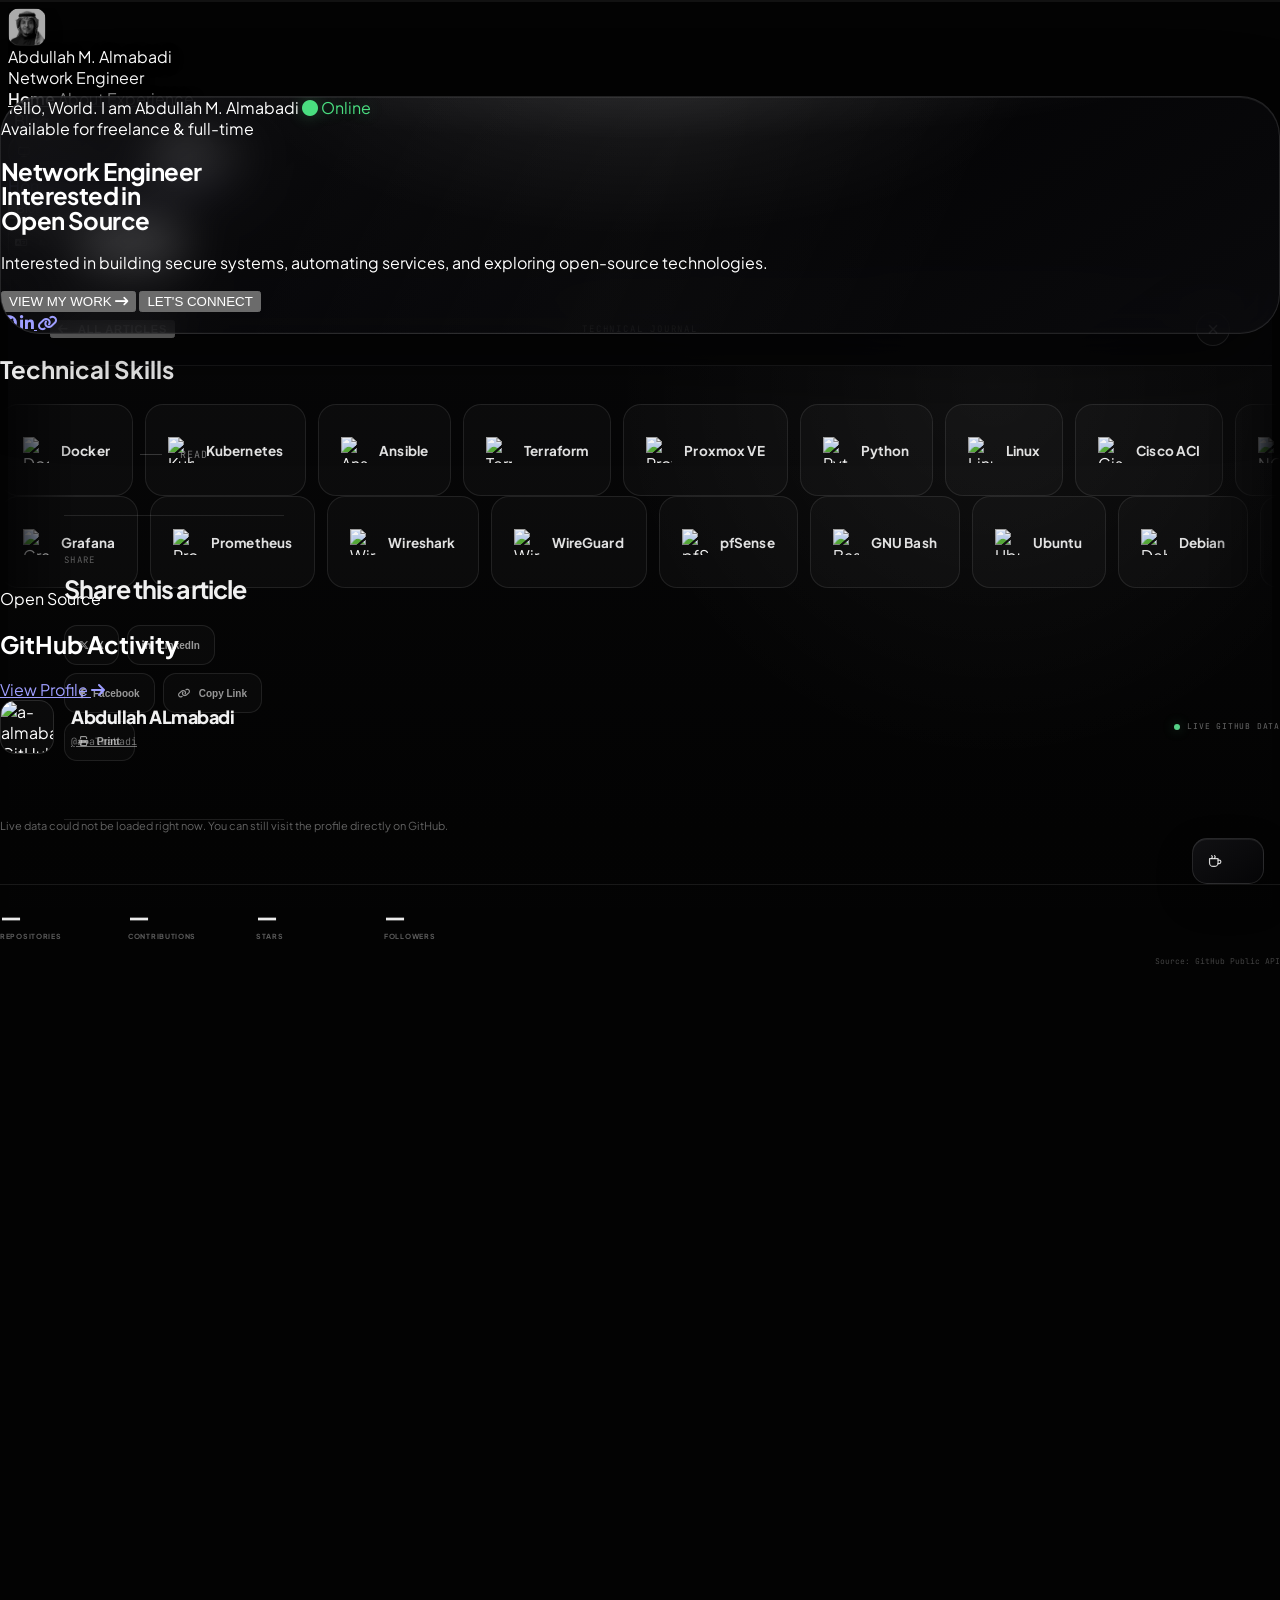
==== commit 2c803ba5: "Remove site intro section from index.html Removed the centered liquid-glass name intro section from " ====
--- a/index.html
+++ b/index.html
@@ -62,11 +62,6 @@
         <symbol id="si-linkedin" viewBox="0 0 24 24"><path d="M20.447 20.452h-3.554v-5.569c0-1.328-.027-3.037-1.852-3.037-1.853 0-2.136 1.447-2.136 2.942v5.664H9.351V9h3.414v1.561h.046c.477-.9 1.637-1.85 3.37-1.85 3.601 0 4.267 2.37 4.267 5.455v6.286zM5.337 7.433c-1.144 0-2.063-.926-2.063-2.065 0-1.138.92-2.063 2.063-2.063 1.14 0 2.064.925 2.064 2.063 0 1.139-.925 2.065-2.064 2.065zm1.782 13.019H3.555V9h3.564v11.452zM22.225 0H1.771C.792 0 0 .774 0 1.729v20.542C0 23.227.792 24 1.771 24h20.451C23.2 24 24 23.227 24 22.271V1.729C24 .774 23.2 0 22.222 0h.003z"/></symbol>
         <symbol id="si-x" viewBox="0 0 24 24"><path d="M14.234 10.162 22.977 0h-2.072l-7.591 8.824L7.251 0H.258l9.168 13.343L.258 24H2.33l8.016-9.318L16.749 24h6.993zm-2.837 3.299-.929-1.329L3.076 1.56h3.182l5.965 8.532.929 1.329 7.754 11.09h-3.182z"/></symbol>
     </svg>
-
-    <!-- Centered Liquid-glass Name Intro -->
-    <div id="site-intro" class="site-intro" role="status" aria-labelledby="intro-title">
-        <h1 id="intro-title" class="intro-name" data-i18n-key="abdullah.m.almabadi"></h1>
-    </div>
 
     <div id="page-transition" class="page-transition" aria-hidden="true">
         <div id="page-transition-panel" class="page-transition__panel">
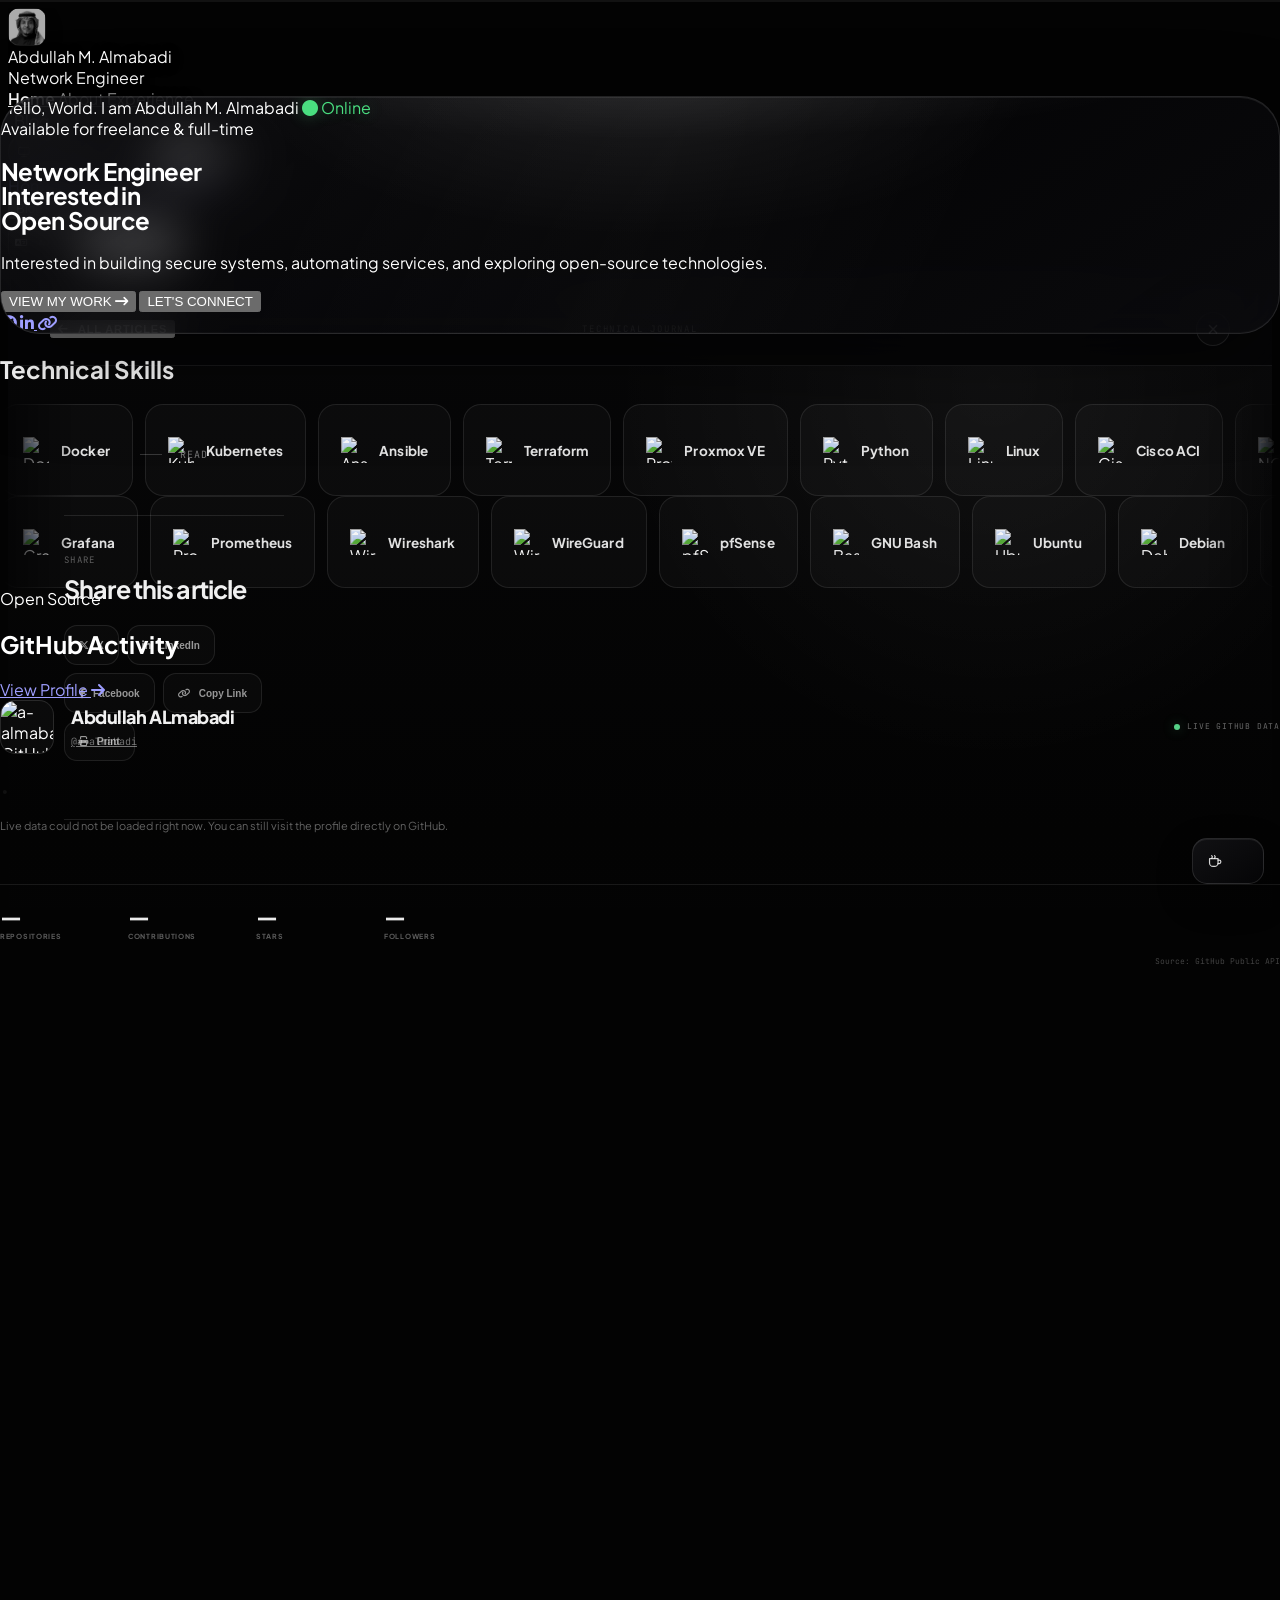
==== commit a3937111: "Simplify intro class logic in index.html Removed session storage check for intro class addition." ====
--- a/index.html
+++ b/index.html
@@ -8,14 +8,7 @@
     <title>Home</title>
     <script>
         (function () {
-            try {
-                if (!window.sessionStorage.getItem('ama-name-intro-v13')) {
-                    document.documentElement.classList.add('intro-enabled');
-                }
-            } catch (error) {
-                document.documentElement.classList.add('intro-enabled');
-            }
-
+        
             try {
                 const savedLanguage = window.localStorage.getItem('ama-language');
                 if (savedLanguage === 'ar') {
